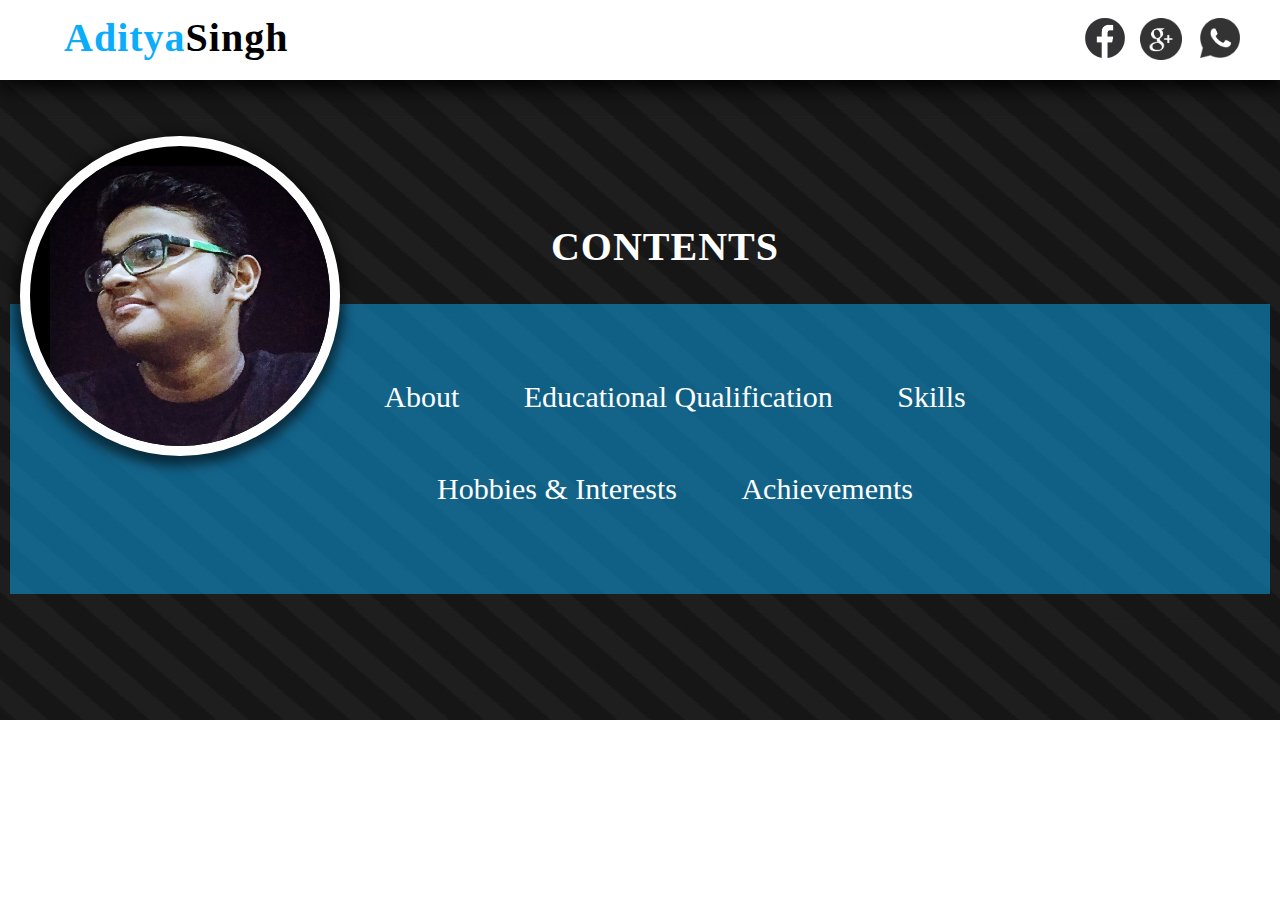
==== index.html @ 481aef14 "Initial web design" ====
<!DOCTYPE HTML>
<html>
<title>Aditya Singh</title>
<link rel="icon" type="image/ico" href="./pc.ico">
<head>
<link href="./main.css" rel="stylesheet">
<link href="./mainbody.css" rel="stylesheet">
<meta name="viewport" content="width=device-width, initial-scale=1.0">
</head>
<body>
<div class="header" id="ph">
<a href="./index.html">
<div style="position:absolute">
<div class="heading">Aditya<label style="cursor:pointer;color:#000;font-weight:bold">Singh</label></div>
</div></a>

<div class="contact">
<div class="cntc_links">
 <ul>
  <li style="margin-left:-55px" title="Facebook">
  <a href="https://www.facebook.com/adityasingh300799" target="_blank"><img class="cn_img" style="width:40px;height:40px" src="./fb.png"></a>
  </li>
  <li style="margin-left:0px"  title="Goggle">
  <a href="https://plus.google.com/u/0/104116196371675717078" target="_blank"><img class="cn_img" style="width:42px;height:42px" src="./goggle.png"></a></li>
  <li style="margin-left:60px" title="Whatsapp"><img class="cn_img" style="width:40px;height:40px" src="./wapp.png"></li>
</ul>
</div>
</div>
</div>
<br><br>
<div class="body_container blck">
<div class="img_holder">
<img src="./my.jpg" style="width:300px;height:400px;margin-top: 20px;margin-left: 20px;">
</div>
<center>
<div class="content">
<br>
<div class="heading" style="position:relative;color:#fff;margin-top:40px">CONTENTS</div>
</center>
<div class="body_pager">
<center>
<div class="cntnt_list">
  <ul>
  <li>
  About
  </li>
  <li>
   Educational Qualification
  </li>
  <li>
  Skills
  </li>
<br><br>
  <li>
  Hobbies & Interests
  </li>
  <li>
  Achievements
  </li>
</ul>
</div>
</center>
</div>
</div>



</body>
</html>
---- main.css ----
body {direction:ltr;font-family: 'lucida grande',tahoma,verdana,arial,sans-serif;
          background:url('./bg1.png');background-repeat:no-repeat;background-attachment:fixed;margin:0;}
a {text-decoration:none}

input[type=text],input[type=password],input[type=number]
{  
    padding: 8px;padding-left:0px
    }

.header {height:80px;background:#fff;display:block;box-shadow: 3px 3px 20px 3px rgba(0,0,0,1);position:inherit;overflow:hidden;
              display:block;}
.heading {color:#0bacf9;font-family:'Kristen ITC';font-size:40px;padding:14px;margin-left:50px;letter-spacing:1px;font-weight:bold;position:absolute}


.contact {float:right;color:#fff;margin-right:150px;height:auto:width:auto}
li {display:inline-block;position:absolute}
.cntc_links {margin-top:-08px}
.cn_img {transition:all 0.4s;padding:10px;opacity:0.8}
.cn_img:hover {transform: scale(1.5);cursor:pointer;opacity:1}
---- mainbody.css ----
.blck {display:inline}
.img_holder {height:300px;width:300px;overflow:hidden;border-radius:50em;border:10px solid #fff;background:#000;position:absolute;margin:20px;
             box-shadow: -1px 4px 11px 6px #0000008c;}
.body_pager {background:#0bacf97d;padding:20px;margin:10px;height:250px;margin-top:-10px;width:auto}
.content {color:#fff;font-size:20px;float:righ;margin-right:10px;margin:10px;padding:20px}
.cntnt_list {color:#fff;padding:20px;margin-left:50px}
.cntnt_list li {position:relative;padding:20px;font-family: 'Kristen ITC';
                font-size: 30px;margin-right:20px;transition:all 0.4s;cursor:pointer}
.cntnt_list li:hover {background:#fff;color:#0bacf9;border-top-left-radius:50px;border-bottom-right-radius:50px}
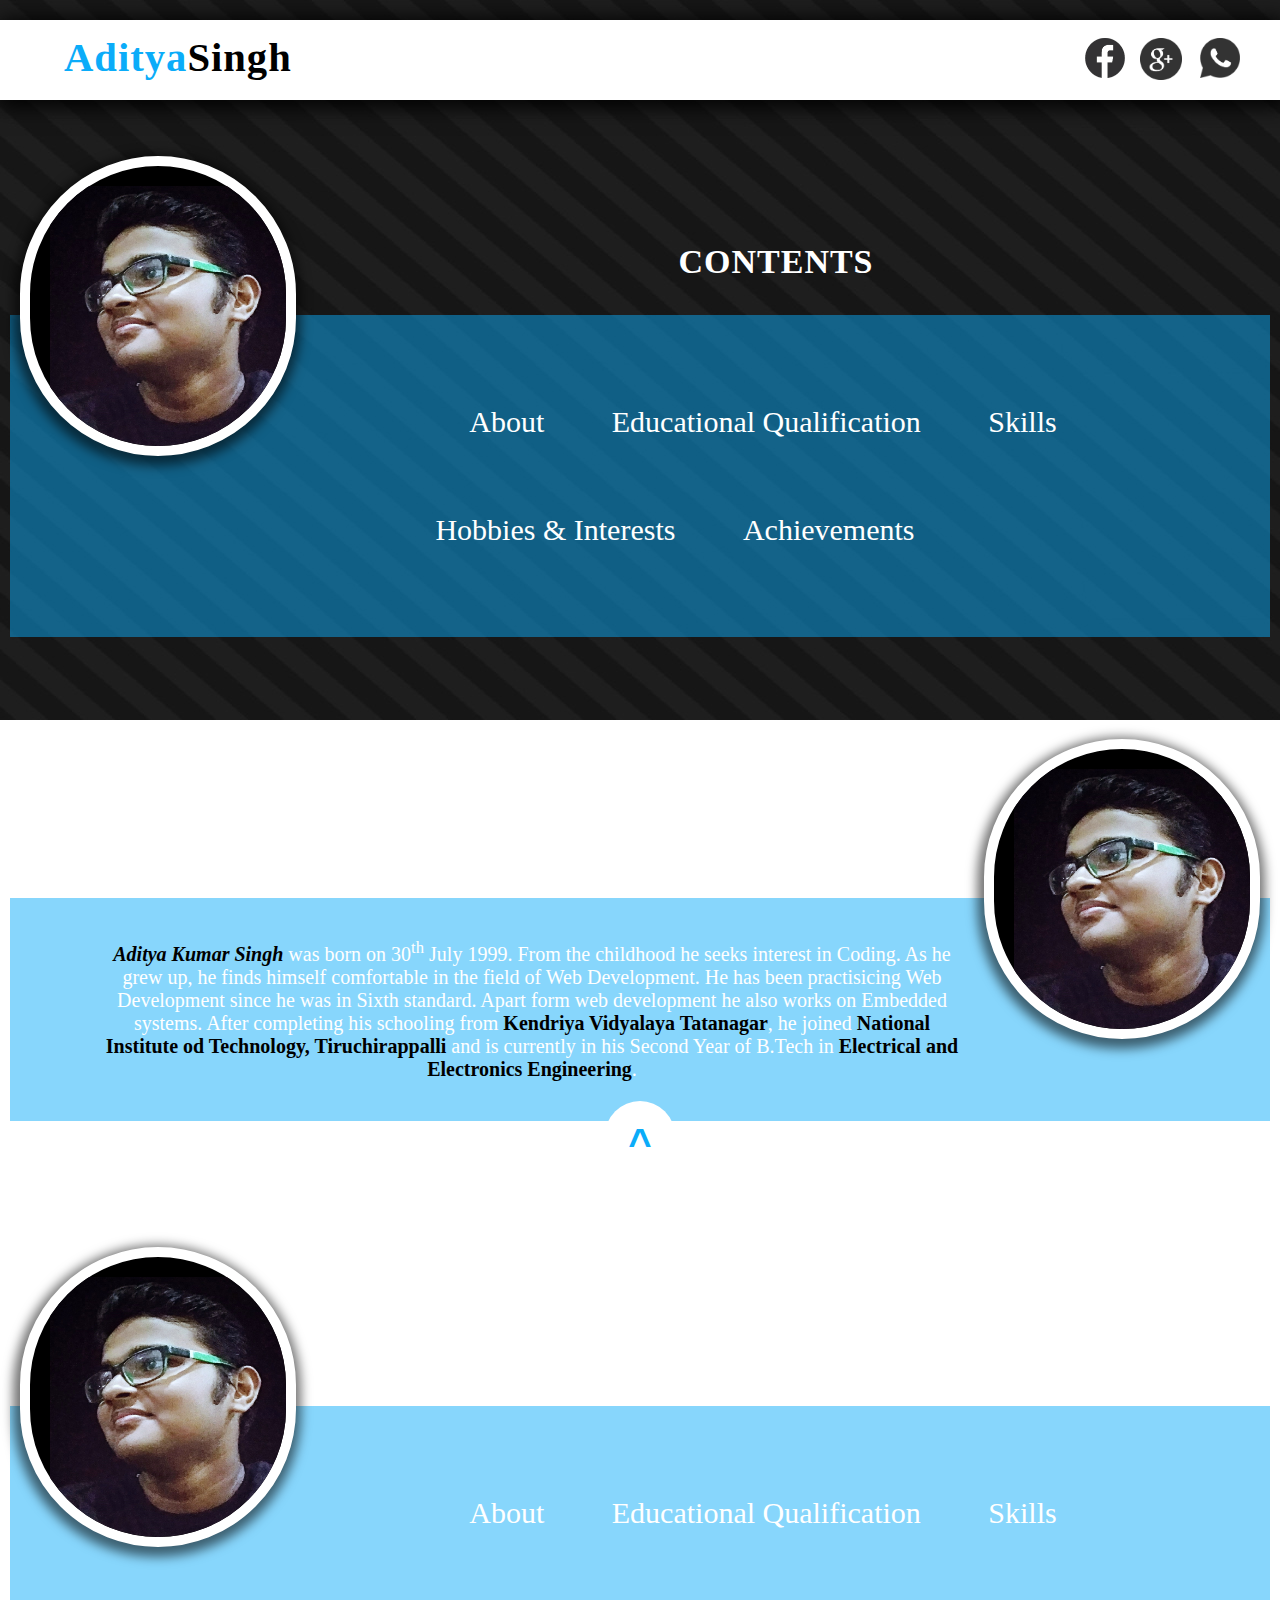
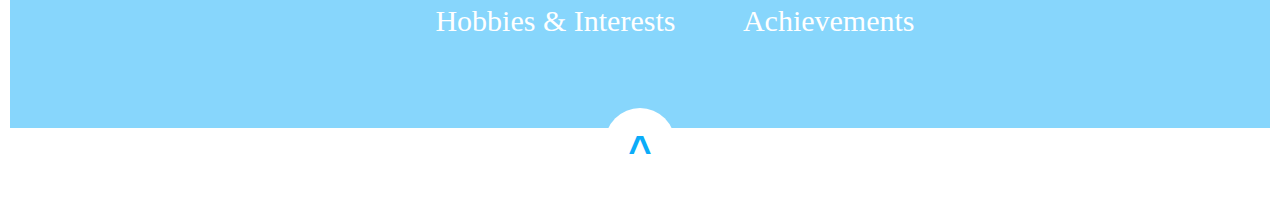
==== commit acfce8f0: "Checking mobile compatibility" ====
--- a/index.html
+++ b/index.html
@@ -35,7 +35,70 @@
 <center>
 <div class="content">
 <br>
-<div class="heading" style="position:relative;color:#fff;margin-top:40px">CONTENTS</div>
+<div class="heading" style="position:relative;color:#fff;margin-top:40px;font-size: 170%;">CONTENTS</div>
+</center>
+<div class="body_pager">
+<center>
+<div class="cntnt_list">
+  <ul>
+  <li>
+  <a href="#about">About</a>
+  </li>
+  <li>
+  <a href="#education"> Educational Qualification</a>
+  </li>
+  <li>
+  Skills
+  </li>
+<br><br>
+  <li>
+  Hobbies & Interests
+  </li>
+  <li>
+  Achievements
+  </li>
+</ul>
+</div>
+</center>
+</div>
+</div>
+
+<br><br>
+<div class="body_container blck" id="about" >
+<br>
+<br>
+<div class="img_holder ralign">
+<img src="./my.jpg" style="width:300px;height:400px;margin-top: 20px;margin-left: 20px;">
+</div>
+<center>
+<div class="content">
+<br>
+<div class="heading" style="position:relative;color:#fff;margin-top:40px;font-size: 170%;">ABOUT</div>
+</center>
+<div class="body_pager">
+<center>
+<div class="cntnt_list txt">
+  <b><i>Aditya Kumar Singh</b></i> was born on 30<sup>th</sup> July 1999. From the childhood he seeks interest in Coding. As he grew up, he finds himself comfortable in the field of Web Development. He has been practisicing Web Development since he was in Sixth standard. Apart form web development he also works on Embedded systems. After completing his schooling from <b>Kendriya Vidyalaya Tatanagar</b>, he joined <b>National Institute od Technology, Tiruchirappalli</b> and is currently in his Second Year of B.Tech in <b>Electrical and Electronics Engineering</b>.
+</div>
+</center>
+</div>
+<center>
+<a href="#ph"><div class="top_navig" title="Top">
+^
+</div></a>
+</center>
+</div>
+
+
+<br><br>
+<div class="body_container blck" id="education">
+<div class="img_holder">
+<img src="./my.jpg" style="width:300px;height:400px;margin-top: 20px;margin-left: 20px;">
+</div>
+<center>
+<div class="content">
+<br>
+<div class="heading" style="position:relative;color:#fff;margin-top:40px;    font-size: 170%;" >EDUCATIONAL QUALIFICATION</div>
 </center>
 <div class="body_pager">
 <center>
@@ -61,9 +124,12 @@
 </div>
 </center>
 </div>
+<center>
+<a href="#ph"><div class="top_navig" title="Top">
+^
+</div></a>
+</center>
 </div>
-
-
 
 </body>
 </html>  --- a/main.css
+++ b/main.css
@@ -8,8 +8,8 @@
     }
 
 .header {height:80px;background:#fff;display:block;box-shadow: 3px 3px 20px 3px rgba(0,0,0,1);position:inherit;overflow:hidden;
-              display:block;}
-.heading {color:#0bacf9;font-family:'Kristen ITC';font-size:40px;padding:14px;margin-left:50px;letter-spacing:1px;font-weight:bold;position:absolute}
+              display:block;margin-top:20px}
+.heading {color:#0bacf9;font-family:'Kristen ITC';font-size:254%;padding:14px;margin-left:50px;letter-spacing:1px;font-weight:bold;position:absolute}
 
 
 .contact {float:right;color:#fff;margin-right:150px;height:auto:width:auto}
--- a/mainbody.css
+++ b/mainbody.css
@@ -1,9 +1,19 @@
 .blck {display:inline}
-.img_holder {height:300px;width:300px;overflow:hidden;border-radius:50em;border:10px solid #fff;background:#000;position:absolute;margin:20px;
+.img_holder {height:280px;width:20%;overflow:hidden;border-radius:50em;border:10px solid #fff;background:#000;float:left;margin:20px;
              box-shadow: -1px 4px 11px 6px #0000008c;}
-.body_pager {background:#0bacf97d;padding:20px;margin:10px;height:250px;margin-top:-10px;width:auto}
+.ralign {float:right}
+.body_pager {background:#0bacf97d;padding:20px;margin:10px;margin-top:-10px;width:auto}
 .content {color:#fff;font-size:20px;float:righ;margin-right:10px;margin:10px;padding:20px}
-.cntnt_list {color:#fff;padding:20px;margin-left:50px}
-.cntnt_list li {position:relative;padding:20px;font-family: 'Kristen ITC';
-                font-size: 30px;margin-right:20px;transition:all 0.4s;cursor:pointer}
-.cntnt_list li:hover {background:#fff;color:#0bacf9;border-top-left-radius:50px;border-bottom-right-radius:50px}+.cntnt_list {color:#fff;padding:20px;margin-left:50px;font-family: 'Kristen ITC';
+                font-size: 30px;}
+.txt {font-size:20px}
+.cntnt_list li a{color:#fff}
+.cntnt_list li a:hover{color:#0bacf9}
+.cntnt_list li:hover a {color:#0bacf9}
+.cntnt_list li {position:relative;padding:20px;margin-right:20px;transition:all 0.4s;cursor:pointer}
+.cntnt_list li:hover {background:#fff;color:#0bacf9;border-top-left-radius:50px;border-bottom-right-radius:50px}
+.txt b {color:#000}
+.top_navig {height:30px;width:30px;overflow:hidden;border-radius:50em;background:#fff;color:#0bacf9;font-weight:bold;margin:20px;
+             padding:20px;font-size:40px;text-align:center;transition:all 0.5s;
+            margin-top:-30px;cursor:pointer}
+.top_navig:hover {transform:scale(1.2);opacity:0.9;box-shadow: -1px 4px 11px 6px #0000008c;}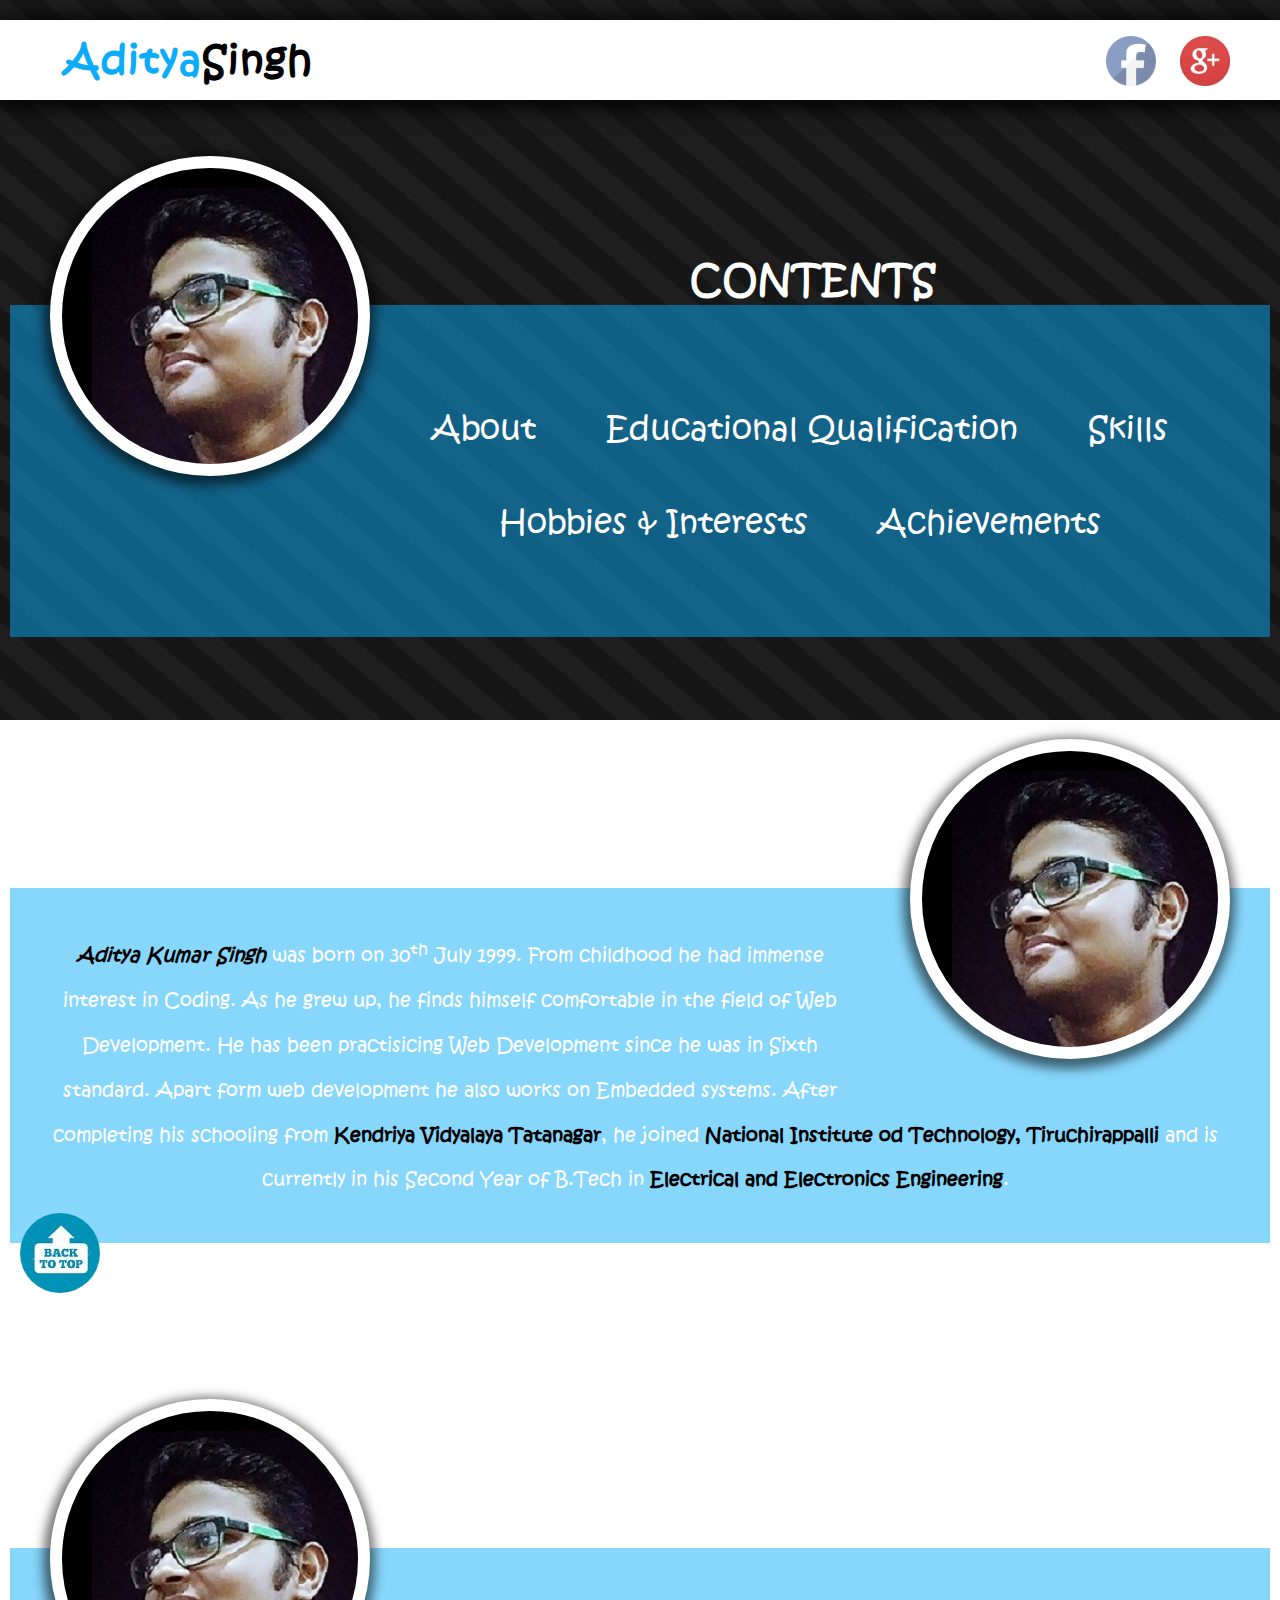
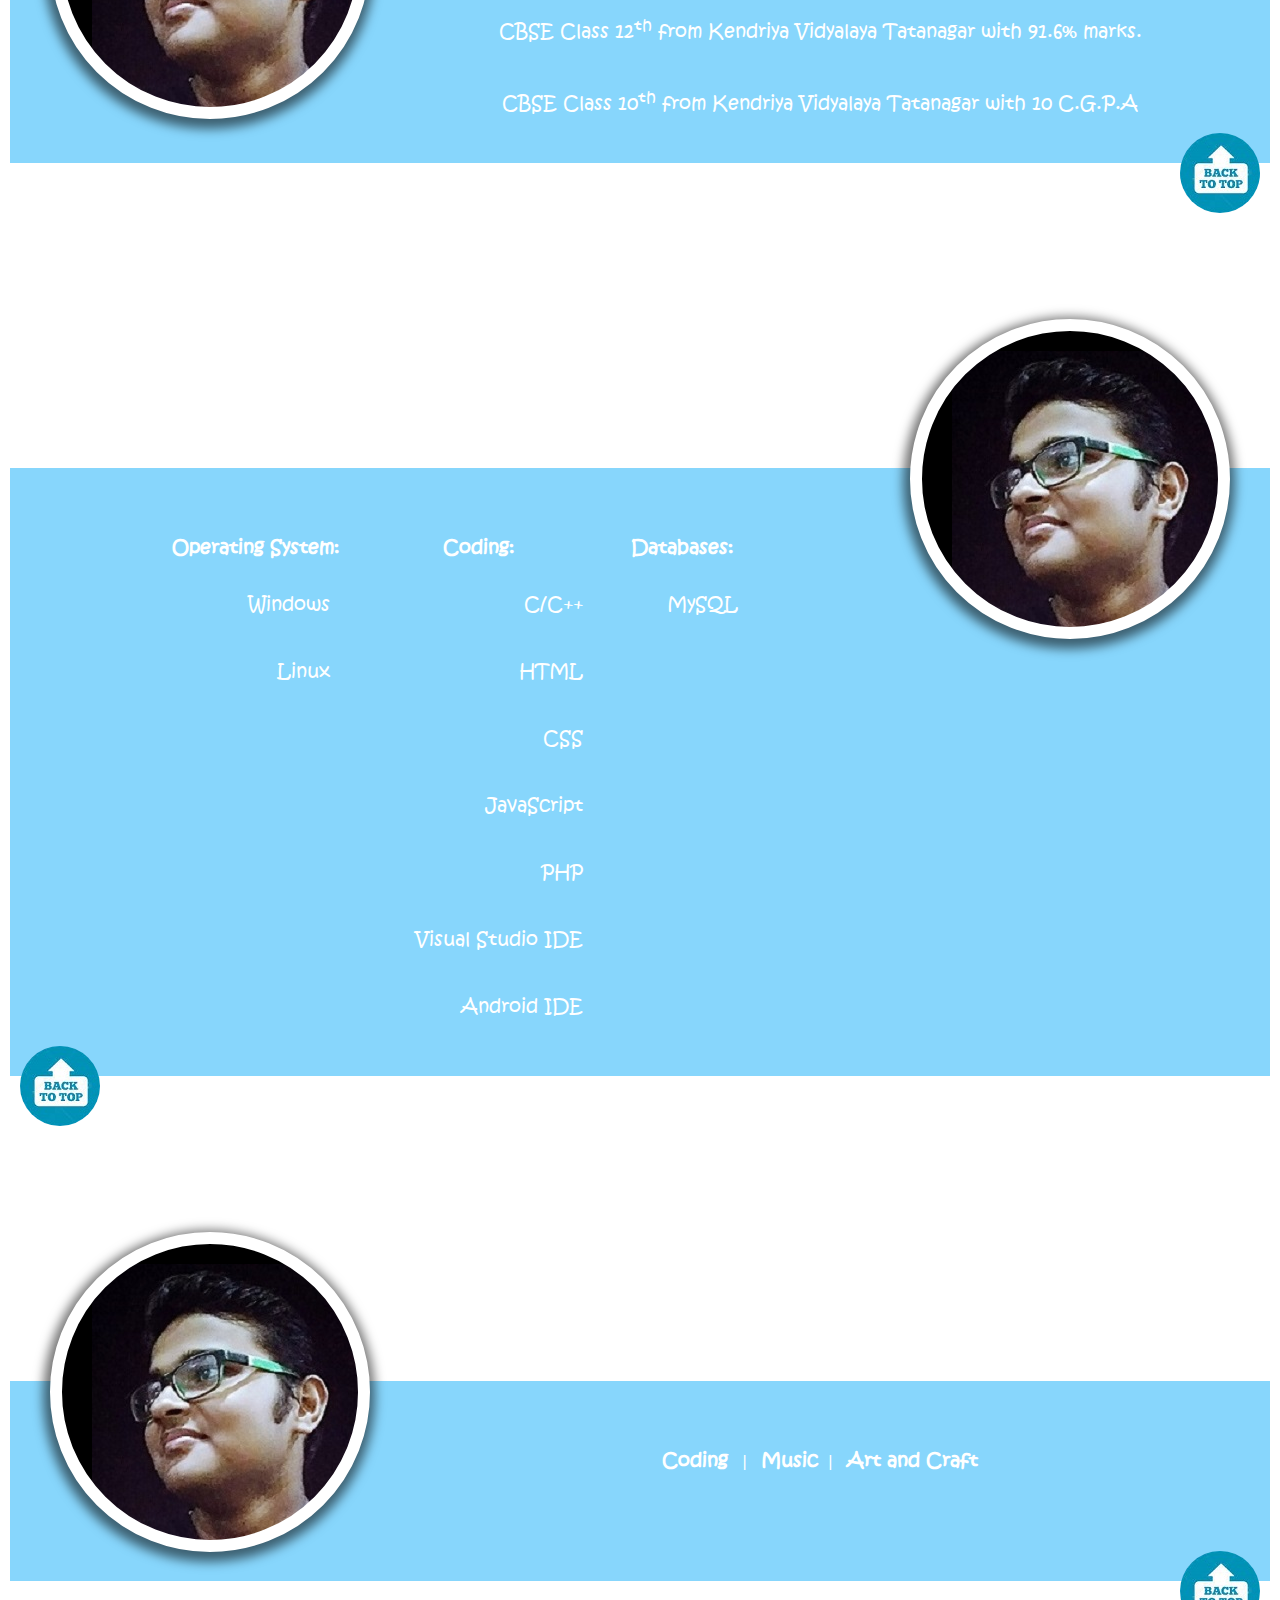
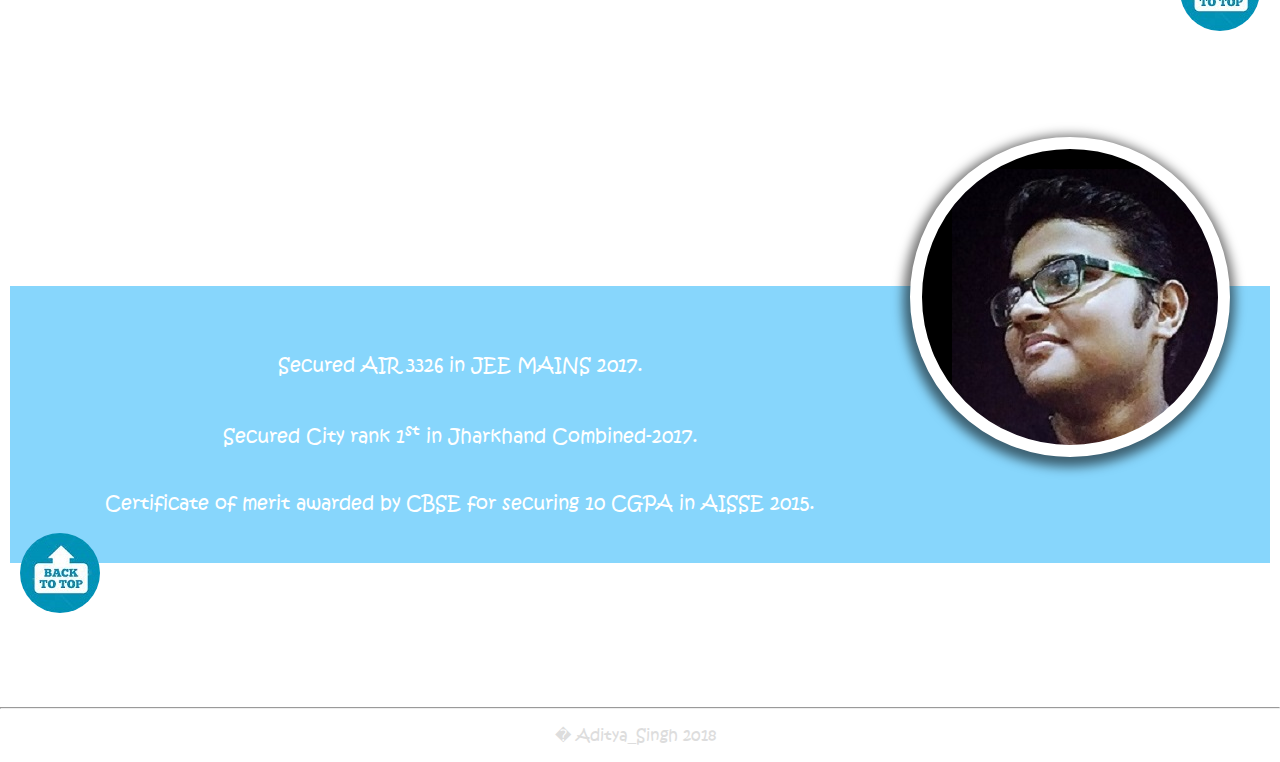
==== commit 9925ea5d: "Add full content to the web page" ====
--- a/index.html
+++ b/index.html
@@ -1,7 +1,7 @@
 <!DOCTYPE HTML>
 <html>
 <title>Aditya Singh</title>
-<link rel="icon" type="image/ico" href="./pc.ico">
+<link rel="icon" type="image/ico" href="./favicon.ico">
 <head>
 <link href="./main.css" rel="stylesheet">
 <link href="./mainbody.css" rel="stylesheet">
@@ -15,27 +15,28 @@
 </div></a>
 
 <div class="contact">
-<div class="cntc_links">
- <ul>
-  <li style="margin-left:-55px" title="Facebook">
-  <a href="https://www.facebook.com/adityasingh300799" target="_blank"><img class="cn_img" style="width:40px;height:40px" src="./fb.png"></a>
-  </li>
-  <li style="margin-left:0px"  title="Goggle">
-  <a href="https://plus.google.com/u/0/104116196371675717078" target="_blank"><img class="cn_img" style="width:42px;height:42px" src="./goggle.png"></a></li>
-  <li style="margin-left:60px" title="Whatsapp"><img class="cn_img" style="width:40px;height:40px" src="./wapp.png"></li>
-</ul>
-</div>
+<div class="desktop">
+<ul>
+<li><a href="" target="_blank"><img src="./fb.png" style="width:50px;"></a></li>
+<li><a href="" target="_blank"><img src="./google.jpg" style="width:50px"></a></li>
+</div>
+<div class="mobile">
+<ul>
+<li class="fb"><a href="" target="_blank">Facebook</a></li>
+<li class="gp"><a href="" target="_blank">Google+</a></li>
+</div>
+
 </div>
 </div>
 <br><br>
 <div class="body_container blck">
-<div class="img_holder">
-<img src="./my.jpg" style="width:300px;height:400px;margin-top: 20px;margin-left: 20px;">
-</div>
-<center>
-<div class="content">
-<br>
-<div class="heading" style="position:relative;color:#fff;margin-top:40px;font-size: 170%;">CONTENTS</div>
+<div class="img_holder contnt">
+
+</div>
+<center>
+<div class="content">
+<br>
+<div class="heading div_head" style="position:relative;color:#fff;margin-top:40px;">CONTENTS</div>
 </center>
 <div class="body_pager">
 <center>
@@ -48,14 +49,13 @@
   <a href="#education"> Educational Qualification</a>
   </li>
   <li>
-  Skills
-  </li>
-<br><br>
-  <li>
-  Hobbies & Interests
-  </li>
-  <li>
-  Achievements
+  <a href="#skills">Skills</a>
+  </li>
+  <li>
+  <a href="#hobby">Hobbies & Interests</a>
+  </li>
+  <li>
+  <a href="#achv">Achievements</a>
   </li>
 </ul>
 </div>
@@ -67,69 +67,169 @@
 <div class="body_container blck" id="about" >
 <br>
 <br>
-<div class="img_holder ralign">
-<img src="./my.jpg" style="width:300px;height:400px;margin-top: 20px;margin-left: 20px;">
-</div>
-<center>
-<div class="content">
-<br>
-<div class="heading" style="position:relative;color:#fff;margin-top:40px;font-size: 170%;">ABOUT</div>
+<div class="img_holder contnt ralign">
+</div>
+<center>
+<div class="content">
+<br>
+<div class="heading div_head" style="position:relative;color:#fff;margin-top:40px;">ABOUT</div>
 </center>
 <div class="body_pager">
 <center>
 <div class="cntnt_list txt">
-  <b><i>Aditya Kumar Singh</b></i> was born on 30<sup>th</sup> July 1999. From the childhood he seeks interest in Coding. As he grew up, he finds himself comfortable in the field of Web Development. He has been practisicing Web Development since he was in Sixth standard. Apart form web development he also works on Embedded systems. After completing his schooling from <b>Kendriya Vidyalaya Tatanagar</b>, he joined <b>National Institute od Technology, Tiruchirappalli</b> and is currently in his Second Year of B.Tech in <b>Electrical and Electronics Engineering</b>.
-</div>
-</center>
-</div>
-<center>
-<a href="#ph"><div class="top_navig" title="Top">
-^
-</div></a>
-</center>
-</div>
-
-
-<br><br>
+  <b><i>Aditya Kumar Singh</b></i> was born on 30<sup>th</sup> July 1999. From childhood he had immense interest in Coding. As he grew up, he finds himself comfortable in the field of Web Development. He has been practisicing Web Development since he was in Sixth standard. Apart form web development he also works on Embedded systems. After completing his schooling from <b>Kendriya Vidyalaya Tatanagar</b>, he joined <b>National Institute od Technology, Tiruchirappalli</b> and is currently in his Second Year of B.Tech in <b>Electrical and Electronics Engineering</b>.
+</div>
+</center>
+</div>
+<center>
+<a href="#ph">
+<div class="top_navig top_lalign" title="Top"></div>
+</a>
+</center>
+</div>
+</div>
+
+<br><br><br><br><br><br><br>
 <div class="body_container blck" id="education">
-<div class="img_holder">
-<img src="./my.jpg" style="width:300px;height:400px;margin-top: 20px;margin-left: 20px;">
-</div>
-<center>
-<div class="content">
-<br>
-<div class="heading" style="position:relative;color:#fff;margin-top:40px;    font-size: 170%;" >EDUCATIONAL QUALIFICATION</div>
-</center>
-<div class="body_pager">
-<center>
-<div class="cntnt_list">
-  <ul>
-  <li>
-  About
-  </li>
-  <li>
-   Educational Qualification
-  </li>
-  <li>
-  Skills
-  </li>
-<br><br>
-  <li>
-  Hobbies & Interests
-  </li>
-  <li>
-  Achievements
-  </li>
-</ul>
-</div>
-</center>
-</div>
-<center>
-<a href="#ph"><div class="top_navig" title="Top">
-^
-</div></a>
-</center>
-</div>
-
+<div class="img_holder contnt">
+</div>
+<center>
+<div class="content">
+<br>
+<div class="heading div_head" style="position:relative;color:#fff;margin-top:40px;" >EDUCATIONAL QUALIFICATION</div>
+</center>
+<div class="body_pager">
+<center>
+<div class="edu">
+<ul>
+<li>CBSE Class 12<sup>th</sup> from Kendriya Vidyalaya Tatanagar with 91.6% marks.</li>
+<li>CBSE Class 10<sup>th</sup> from Kendriya Vidyalaya Tatanagar with 10 C.G.P.A</li>
+</ul>
+</div>
+</center>
+</div>
+<center>
+<a href="#ph">
+<div class="top_navig top_ralign" title="Top"></div>
+</a>
+</center>
+</div>
+</div>
+
+<br><br><br><br><br><br><br>
+<div class="body_container blck" id="skills">
+<div class="img_holder contnt ralign">
+</div>
+<center>
+<div class="content">
+<br>
+<div class="heading div_head" style="position:relative;color:#fff;margin-top:40px;" >Skills</div>
+</center>
+<div class="body_pager">
+<center>
+<div class="skill">
+<ul>
+<li>
+ <b style="color:#fff">Operating System:</b>
+  <ol>
+   <li>Windows</li>
+   <li>Linux</li>
+  </ol>
+ </li>
+<li><b style="color:#fff">Coding:</b>
+  <ol>
+   <li>C/C++</li>
+   <li>HTML</li>
+   <li>CSS</li>
+   <li>JavaScript</li>
+   <li>PHP</li>
+   <li>Visual Studio IDE</li>
+   <li>Android IDE</li>
+  </ol></li>
+<li>
+ <b style="color:#fff">Databases:</b>
+  <ol>
+   <li>MySQL</li>
+  </ol>
+ </li>
+</ul>
+</div>
+</center>
+</div>
+<center>
+<a href="#ph">
+<div class="top_navig top_lalign" title="Top"></div>
+</a>
+</center>
+</div>
+</div>
+
+<br><br><br><br><br><br><br>
+<div class="body_container blck" id="hobby">
+<div class="img_holder contnt">
+</div>
+<center>
+<div class="content">
+<br>
+<div class="heading div_head" style="position:relative;color:#fff;margin-top:40px;" >Hobbies and Intrests</div>
+</center>
+<div class="body_pager" style="height:200px">
+<center>
+<div class="skill">
+<ul>
+<li>
+ <b style="color:#fff">Coding</b>
+  
+ </li> <span style="color:#fff">|</span>
+<li><b style="color:#fff">Music</b>
+ </li><span style="color:#fff">|</span>
+<li>
+ <b style="color:#fff">Art and Craft</b>
+ </li>
+</ul>
+</div>
+</center>
+</div>
+<center>
+<a href="#ph">
+<div class="top_navig top_ralign" title="Top"></div>
+</a>
+</center>
+</div>
+</div>
+
+
+<br><br><br><br><br><br><br>
+<div class="body_container blck" id="achv">
+<div class="img_holder contnt ralign">
+</div>
+<center>
+<div class="content">
+<br>
+<div class="heading div_head" style="position:relative;color:#fff;margin-top:40px;" >Achievements</div>
+</center>
+<div class="body_pager">
+<center>
+<div class="edu">
+<ul>
+<li>Secured AIR 3326 in JEE MAINS 2017.</li>
+<li>Secured City rank 1<sup>st</sup> in Jharkhand Combined-2017.</li>
+<li>Certificate of merit awarded by CBSE for securing 10 CGPA in AISSE 2015.</li>
+</ul>
+</div>
+</center>
+</div>
+<center>
+<a href="#ph">
+<div class="top_navig top_lalign" title="Top"></div>
+</a>
+</center>
+</div>
+</div>
+<br><br><br><br><br><br><br>
+<hr>
+<center>
+<div style="color: #ddd;margin: 10px;padding: 5px;font-family: Kristen ITC;">� Aditya_Singh 2018</div>
+</center>
 </body>
 </html>  --- a/main.css
+++ b/main.css
@@ -1,22 +1,46 @@
 body {direction:ltr;font-family: 'lucida grande',tahoma,verdana,arial,sans-serif;
           background:url('./bg1.png');background-repeat:no-repeat;background-attachment:fixed;margin:0;}
 a {text-decoration:none}
+@font-face {
+    font-family:Kristen ITC;
+    src: url("./ITCKRIST.TTF");
+}
+
 
 input[type=text],input[type=password],input[type=number]
 {  
     padding: 8px;padding-left:0px
     }
-
+* {
+    box-sizing:border-box;
+   }
 .header {height:80px;background:#fff;display:block;box-shadow: 3px 3px 20px 3px rgba(0,0,0,1);position:inherit;overflow:hidden;
               display:block;margin-top:20px}
-.heading {color:#0bacf9;font-family:'Kristen ITC';font-size:254%;padding:14px;margin-left:50px;letter-spacing:1px;font-weight:bold;position:absolute}
+.heading {color:#0bacf9;font-family:'Kristen ITC';font-size:40px;padding:14px;margin-left:50px;letter-spacing:1px;font-weight:bold;position:absolute}
+.contact {float:right;color:#000;margin-right:50px;margin-top:0px}
+.header li {display:inline-block;margin-left:20px}
+.contact li a {color:#000}
+.contact li:hover a {color:#fff}
+.desktop {display:block}
+.desktop li {transition:all .5s;opacity:0.8}
+.desktop li:hover {transform:scale(1.3);opacity:1}
+.mobile {display:none}
+.mobile li {transition:all .5s;opacity:0.8;padding:10px}
+.mobile li:hover {transform:scale(1.3);opacity:1;background:#ddd}
+.fb {color:#000;font-weight:bold}
+.gp {color:#000;font-weight:bold}
+.fb:hover {background:#3b5678 !important;}
+.gp:hover {background:#D84B37 !important;}
 
-
-.contact {float:right;color:#fff;margin-right:150px;height:auto:width:auto}
-li {display:inline-block;position:absolute}
-.cntc_links {margin-top:-08px}
-.cn_img {transition:all 0.4s;padding:10px;opacity:0.8}
-.cn_img:hover {transform: scale(1.5);cursor:pointer;opacity:1}
+@media (max-width: 520px) {
+   .contact {float:right;margin-top:100px}
+   .header {height:180px} 
+   .mobile {display:block}
+   .desktop {display:none}
+}
 
 
 
+
+
+
--- a/mainbody.css
+++ b/mainbody.css
@@ -1,19 +1,40 @@
 .blck {display:inline}
-.img_holder {height:280px;width:20%;overflow:hidden;border-radius:50em;border:10px solid #fff;background:#000;float:left;margin:20px;
-             box-shadow: -1px 4px 11px 6px #0000008c;}
-.ralign {float:right}
-.body_pager {background:#0bacf97d;padding:20px;margin:10px;margin-top:-10px;width:auto}
-.content {color:#fff;font-size:20px;float:righ;margin-right:10px;margin:10px;padding:20px}
-.cntnt_list {color:#fff;padding:20px;margin-left:50px;font-family: 'Kristen ITC';
-                font-size: 30px;}
-.txt {font-size:20px}
+.div_head {font-size:3vw}
+.img_holder {width:25%;overflow:hidden;border-radius:50em;border:1vw solid #fff;background:#000;float:left;margin:20px;margin-left:50px;
+             box-shadow: -1px 4px 11px 6px #0000008c;background-repeat:no-repeat;    background-position-x: 30px;
+             background-position-y: 20px;vertical-align:middle}
+.img_holder:after {content:"";padding-bottom:100%;display:block;}
+center {margin-left:-10px}
+.contnt {background-image:url(./my.jpg)}
+.ralign {float:right;margin-right:50px;}
+.body_pager {background:#0bacf97d;padding:20px;margin:10px;margin-top:-35px;width:auto}
+.content {color:#fff;font-size:3vw;float:righ;margin-right:10px;padding:20px}
+.cntnt_list {color:#fff;padding:20px;font-family: 'Kristen ITC';
+                font-size: 2.5vw;}
+.txt {font-size:1.5vw;    line-height: 3.5vw;}
 .cntnt_list li a{color:#fff}
 .cntnt_list li a:hover{color:#0bacf9}
 .cntnt_list li:hover a {color:#0bacf9}
-.cntnt_list li {position:relative;padding:20px;margin-right:20px;transition:all 0.4s;cursor:pointer}
-.cntnt_list li:hover {background:#fff;color:#0bacf9;border-top-left-radius:50px;border-bottom-right-radius:50px}
+.cntnt_list li {position:relative;padding:20px;margin-right:20px;transition:all 0.4s;cursor:pointer;display:inline-block;margin-top:10px}
+.cntnt_list li:hover {background:#fff;color:#0bacf9;border-top-left-radius:50px;border-bottom-right-radius:50px;}
 .txt b {color:#000}
-.top_navig {height:30px;width:30px;overflow:hidden;border-radius:50em;background:#fff;color:#0bacf9;font-weight:bold;margin:20px;
-             padding:20px;font-size:40px;text-align:center;transition:all 0.5s;
-            margin-top:-30px;cursor:pointer}
-.top_navig:hover {transform:scale(1.2);opacity:0.9;box-shadow: -1px 4px 11px 6px #0000008c;}+.top_navig {height:80px;width:80px;overflow:hidden;border-radius:50em;margin:20px;transition:all 0.5s;
+            margin-top:-40px;cursor:pointer;background:url("./top.jpg");background-position-x:-5px;background-position-y: -5px;}
+.top_navig:hover {transform:scale(1.2);opacity:0.9;box-shadow: -1px 4px 11px 6px #0000008c;}
+.top_ralign {float:right}
+.top_lalign {float:left;margin-left:30px}
+.edu li {color:#fff;font-family:'Kristen ITC';padding:10px;font-size:1.5vw;margin-top:20px;display:inline-block}
+b {color:#fff;font-family:'Kristen ITc'}
+ol li {display:block !important;text-align:right}
+.skill li {color:#fff;font-family:'Kristen ITC';padding:10px;font-size:1.5vw;margin-top:20px;display:inline-grid}
+@media (max-width: 520px) {
+   .div_head {font-size:6vw}
+   .cntnt_list {font-size:5vw}
+   .cntnt_list li {margin-top:10px;display:inherit}
+   .txt {font-size:4vw;line-height:10vw;}
+   .img_holder {display:none}
+   .top_navig {height:70px;width:70px;
+            margin-top:-40px;background:url("./top.jpg");background-position-x:-10px;background-position-y: -10px;}
+   .edu li {font-size:4vw;}
+   .skill li {font-size:4vw;}
+}
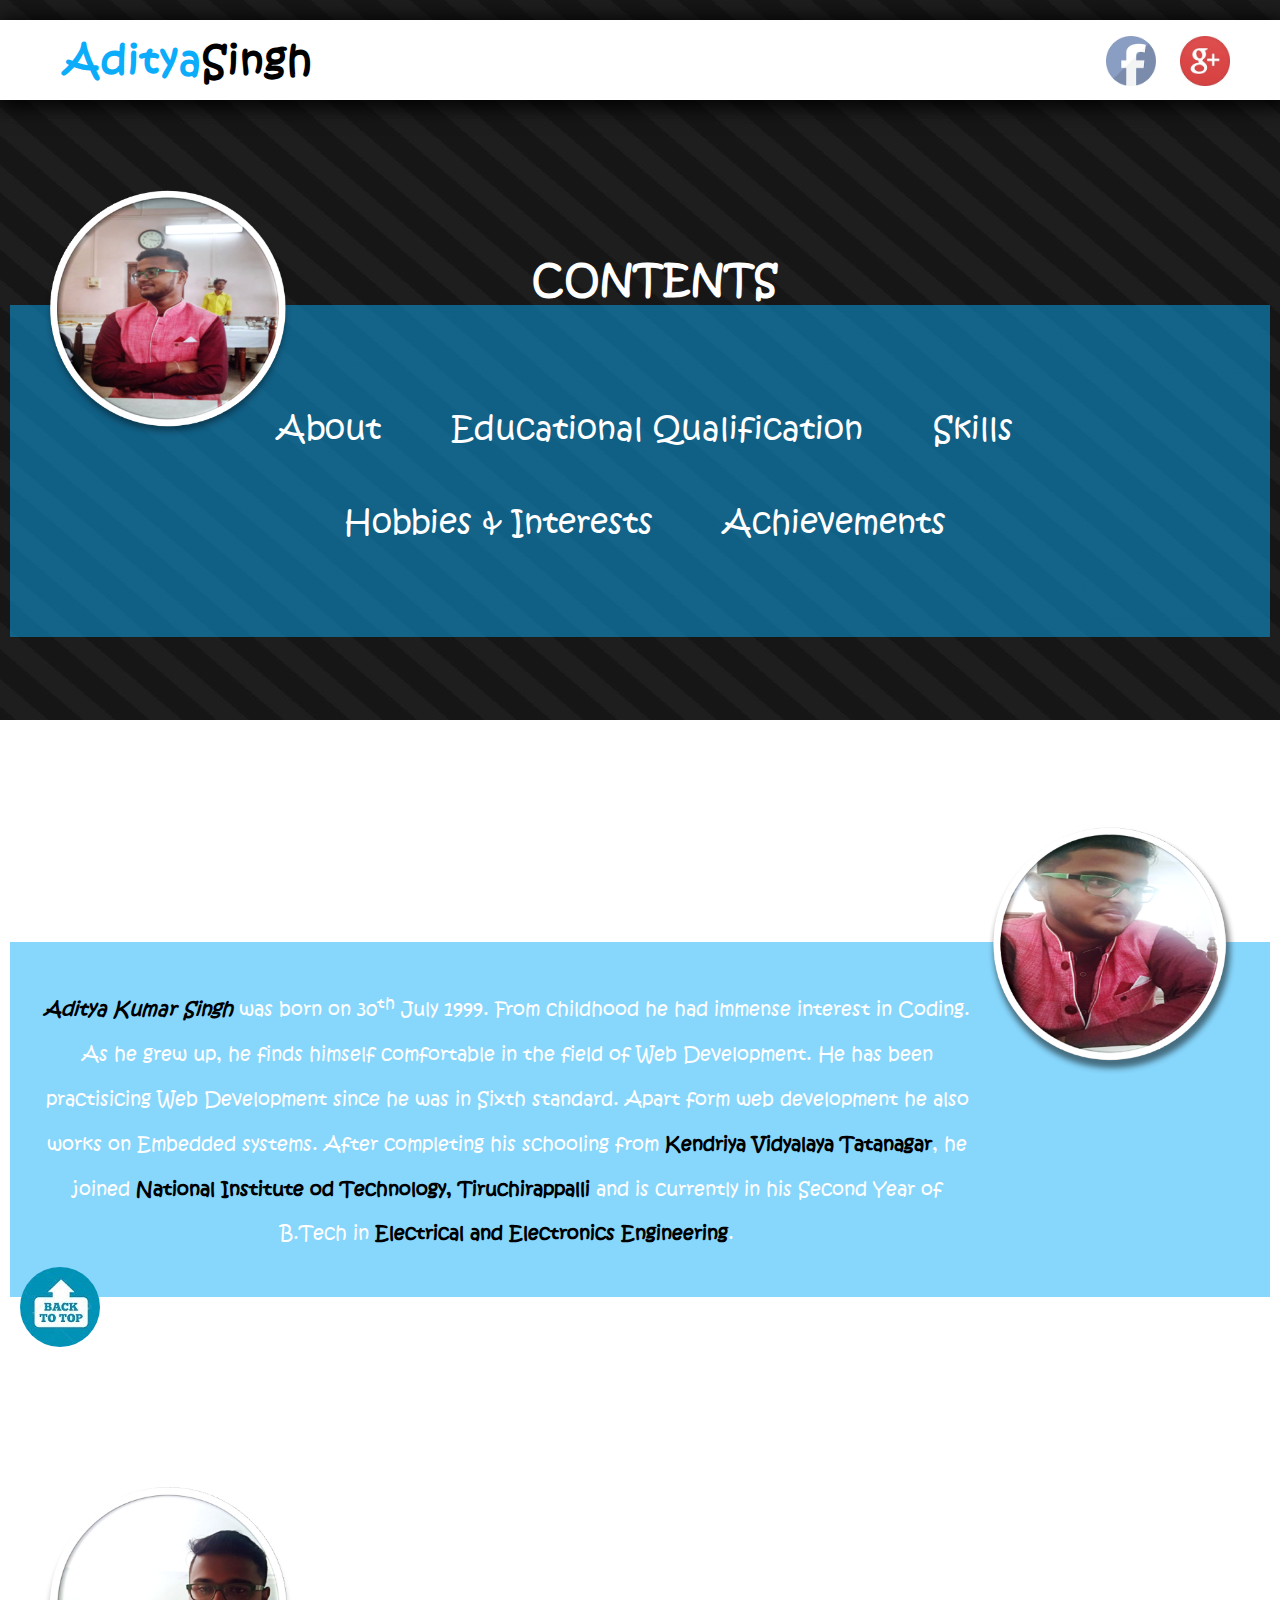
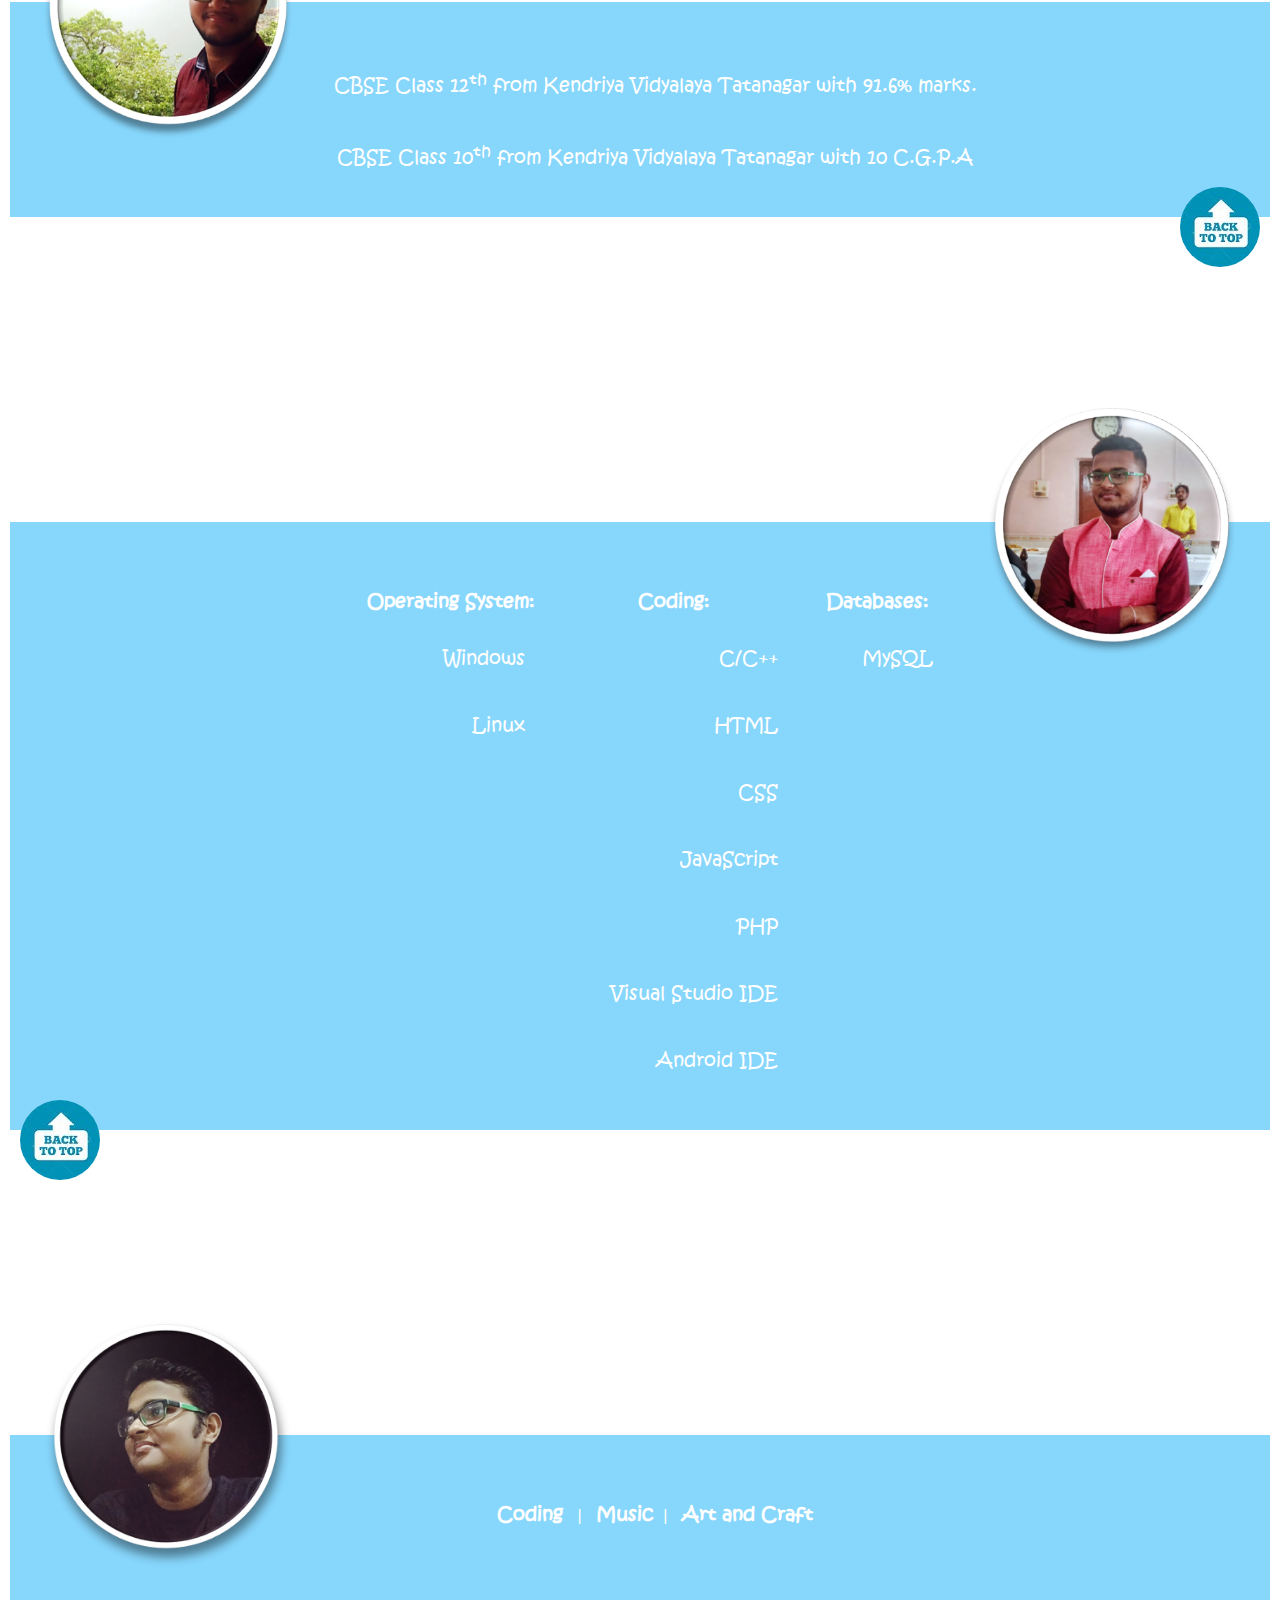
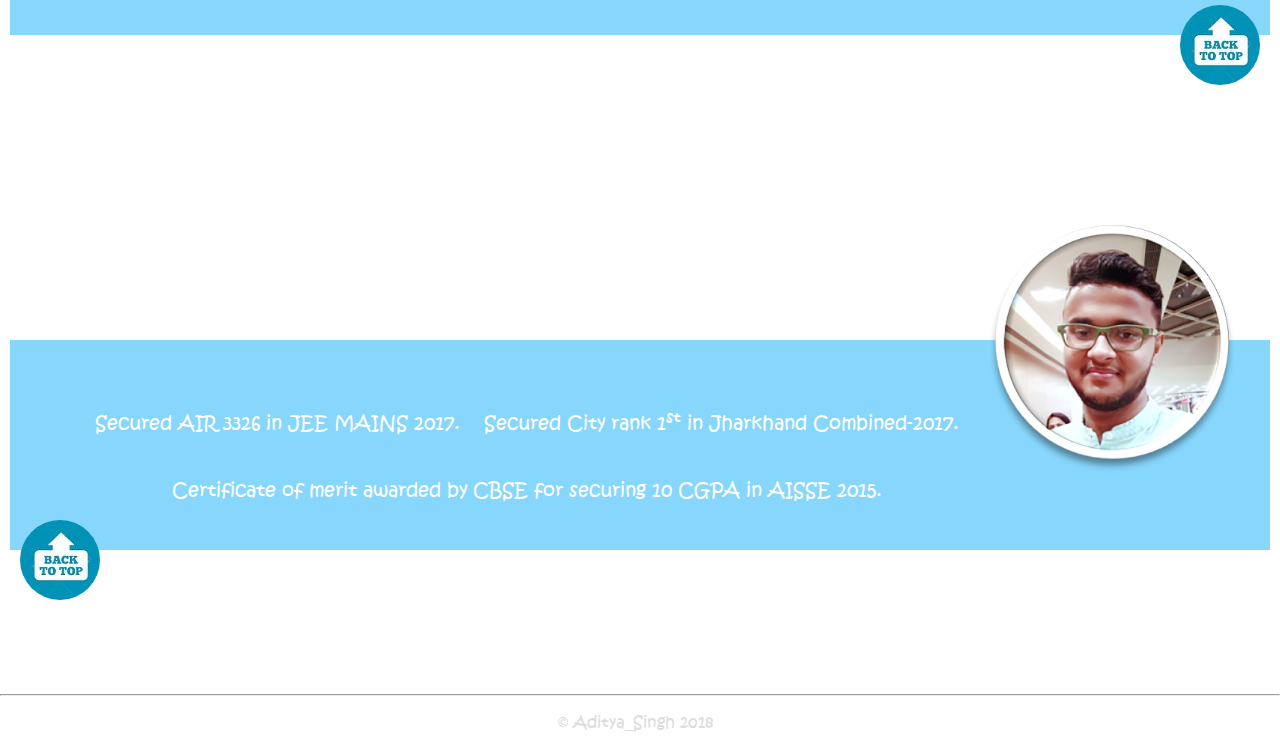
==== commit 74fed83a: "Fix image and copyright issue" ====
--- a/index.html
+++ b/index.html
@@ -17,22 +17,25 @@
 <div class="contact">
 <div class="desktop">
 <ul>
-<li><a href="" target="_blank"><img src="./fb.png" style="width:50px;"></a></li>
-<li><a href="" target="_blank"><img src="./google.jpg" style="width:50px"></a></li>
+<li><a href="https://www.facebook.com/adityasingh300799" target="_blank"><img src="./fb.png" style="width:50px;"></a></li>
+<li><a href="https://plus.google.com/u/0/104116196371675717078" target="_blank"><img src="./google.jpg" style="width:50px"></a></li>
 </div>
 <div class="mobile">
 <ul>
-<li class="fb"><a href="" target="_blank">Facebook</a></li>
-<li class="gp"><a href="" target="_blank">Google+</a></li>
-</div>
-
-</div>
-</div>
+<li class="fb"><a href="https://www.facebook.com/adityasingh300799" target="_blank">Facebook</a></li>
+<li class="gp"><a href="https://plus.google.com/u/0/104116196371675717078" target="_blank">Google+</a></li>
+</div>
+
+</div>
+</div>
+
+
+
 <br><br>
-<div class="body_container blck">
-<div class="img_holder contnt">
-
-</div>
+<div class="body_container">
+<span class="img_holder lalign">
+<img src="my3.png" style="width:20vw;border-radius:50%">
+</span>
 <center>
 <div class="content">
 <br>
@@ -63,12 +66,11 @@
 </div>
 </div>
 
-<br><br>
-<div class="body_container blck" id="about" >
-<br>
-<br>
-<div class="img_holder contnt ralign">
-</div>
+<br><br><br><br><br><br><br>
+<div class="body_container" id="about" >
+<span class="img_holder ralign">
+<img src="my2.png" style="width:20vw;border-radius:50%;">
+</span>
 <center>
 <div class="content">
 <br>
@@ -76,7 +78,7 @@
 </center>
 <div class="body_pager">
 <center>
-<div class="cntnt_list txt">
+<div class="cntnt_list abt txt">
   <b><i>Aditya Kumar Singh</b></i> was born on 30<sup>th</sup> July 1999. From childhood he had immense interest in Coding. As he grew up, he finds himself comfortable in the field of Web Development. He has been practisicing Web Development since he was in Sixth standard. Apart form web development he also works on Embedded systems. After completing his schooling from <b>Kendriya Vidyalaya Tatanagar</b>, he joined <b>National Institute od Technology, Tiruchirappalli</b> and is currently in his Second Year of B.Tech in <b>Electrical and Electronics Engineering</b>.
 </div>
 </center>
@@ -90,13 +92,14 @@
 </div>
 
 <br><br><br><br><br><br><br>
-<div class="body_container blck" id="education">
-<div class="img_holder contnt">
-</div>
-<center>
-<div class="content">
-<br>
-<div class="heading div_head" style="position:relative;color:#fff;margin-top:40px;" >EDUCATIONAL QUALIFICATION</div>
+<div class="body_container" id="education">
+<span class="img_holder lalign">
+<img src="my5.png" style="width:20vw;border-radius:50%;">
+</span>
+<center>
+<div class="content">
+<br>
+<div class="heading div_head ed_leg" style="position:relative;color:#fff;margin-top:40px;" >EDUCATIONAL QUALIFICATION</div>
 </center>
 <div class="body_pager">
 <center>
@@ -117,9 +120,10 @@
 </div>
 
 <br><br><br><br><br><br><br>
-<div class="body_container blck" id="skills">
-<div class="img_holder contnt ralign">
-</div>
+<div class="body_container" id="skills">
+<span class="img_holder ralign">
+<img src="my4.png" style="width:20vw;border-radius:50%;">
+</span>
 <center>
 <div class="content">
 <br>
@@ -165,9 +169,10 @@
 </div>
 
 <br><br><br><br><br><br><br>
-<div class="body_container blck" id="hobby">
-<div class="img_holder contnt">
-</div>
+<div class="body_container" id="hobby">
+<span class="img_holder lalign">
+<img src="my.png" style="width:20vw;border-radius:50%;">
+</span>
 <center>
 <div class="content">
 <br>
@@ -200,9 +205,10 @@
 
 
 <br><br><br><br><br><br><br>
-<div class="body_container blck" id="achv">
-<div class="img_holder contnt ralign">
-</div>
+<div class="body_container" id="achv">
+<span class="img_holder ralign">
+<img src="my6.png" style="width:20vw;border-radius:50%;">
+</span>
 <center>
 <div class="content">
 <br>
@@ -210,7 +216,7 @@
 </center>
 <div class="body_pager">
 <center>
-<div class="edu">
+<div class="edu abt">
 <ul>
 <li>Secured AIR 3326 in JEE MAINS 2017.</li>
 <li>Secured City rank 1<sup>st</sup> in Jharkhand Combined-2017.</li>
@@ -229,7 +235,7 @@
 <br><br><br><br><br><br><br>
 <hr>
 <center>
-<div style="color: #ddd;margin: 10px;padding: 5px;font-family: Kristen ITC;">� Aditya_Singh 2018</div>
+<div style="color: #ddd;margin: 10px;padding: 5px;font-family: Kristen ITC;">&copy; Aditya_Singh 2018</div>
 </center>
 </body>
 </html>  --- a/main.css
+++ b/main.css
@@ -1,5 +1,6 @@
 body {direction:ltr;font-family: 'lucida grande',tahoma,verdana,arial,sans-serif;
-          background:url('./bg1.png');background-repeat:no-repeat;background-attachment:fixed;margin:0;}
+      background: url("./bg1.png") no-repeat fixed;
+      margin:0;}
 a {text-decoration:none}
 @font-face {
     font-family:Kristen ITC;
@@ -15,7 +16,7 @@
     box-sizing:border-box;
    }
 .header {height:80px;background:#fff;display:block;box-shadow: 3px 3px 20px 3px rgba(0,0,0,1);position:inherit;overflow:hidden;
-              display:block;margin-top:20px}
+              display:block;margin-top:20px;}
 .heading {color:#0bacf9;font-family:'Kristen ITC';font-size:40px;padding:14px;margin-left:50px;letter-spacing:1px;font-weight:bold;position:absolute}
 .contact {float:right;color:#000;margin-right:50px;margin-top:0px}
 .header li {display:inline-block;margin-left:20px}
@@ -42,5 +43,3 @@
 
 
 
-
-
--- a/mainbody.css
+++ b/mainbody.css
@@ -1,17 +1,15 @@
-.blck {display:inline}
+.body_container {height: 100%;position: relative;}
 .div_head {font-size:3vw}
-.img_holder {width:25%;overflow:hidden;border-radius:50em;border:1vw solid #fff;background:#000;float:left;margin:20px;margin-left:50px;
-             box-shadow: -1px 4px 11px 6px #0000008c;background-repeat:no-repeat;    background-position-x: 30px;
-             background-position-y: 20px;vertical-align:middle}
-.img_holder:after {content:"";padding-bottom:100%;display:block;}
+.img_holder {position: absolute;display:block;top:50px;}
+.lalign {left:40px; !important}
+.ralign {right:40px !important}
 center {margin-left:-10px}
-.contnt {background-image:url(./my.jpg)}
-.ralign {float:right;margin-right:50px;}
 .body_pager {background:#0bacf97d;padding:20px;margin:10px;margin-top:-35px;width:auto}
 .content {color:#fff;font-size:3vw;float:righ;margin-right:10px;padding:20px}
-.cntnt_list {color:#fff;padding:20px;font-family: 'Kristen ITC';
-                font-size: 2.5vw;}
-.txt {font-size:1.5vw;    line-height: 3.5vw;}
+.cntnt_list {color:#fff;padding:20px;font-family: 'Kristen ITC';font-size: 2.5vw;}
+.abt {margin-right:20vw}
+.ed_leg {margin-left:150px}
+.txt {font-size:1.5vw;line-height: 3.5vw;}
 .cntnt_list li a{color:#fff}
 .cntnt_list li a:hover{color:#0bacf9}
 .cntnt_list li:hover a {color:#0bacf9}
@@ -29,7 +27,9 @@
 .skill li {color:#fff;font-family:'Kristen ITC';padding:10px;font-size:1.5vw;margin-top:20px;display:inline-grid}
 @media (max-width: 520px) {
    .div_head {font-size:6vw}
-   .cntnt_list {font-size:5vw}
+   .cntnt_list {font-size:5vw;}
+   .abt {margin-right:0vw}
+   .ed_leg {margin-left:0px}
    .cntnt_list li {margin-top:10px;display:inherit}
    .txt {font-size:4vw;line-height:10vw;}
    .img_holder {display:none}
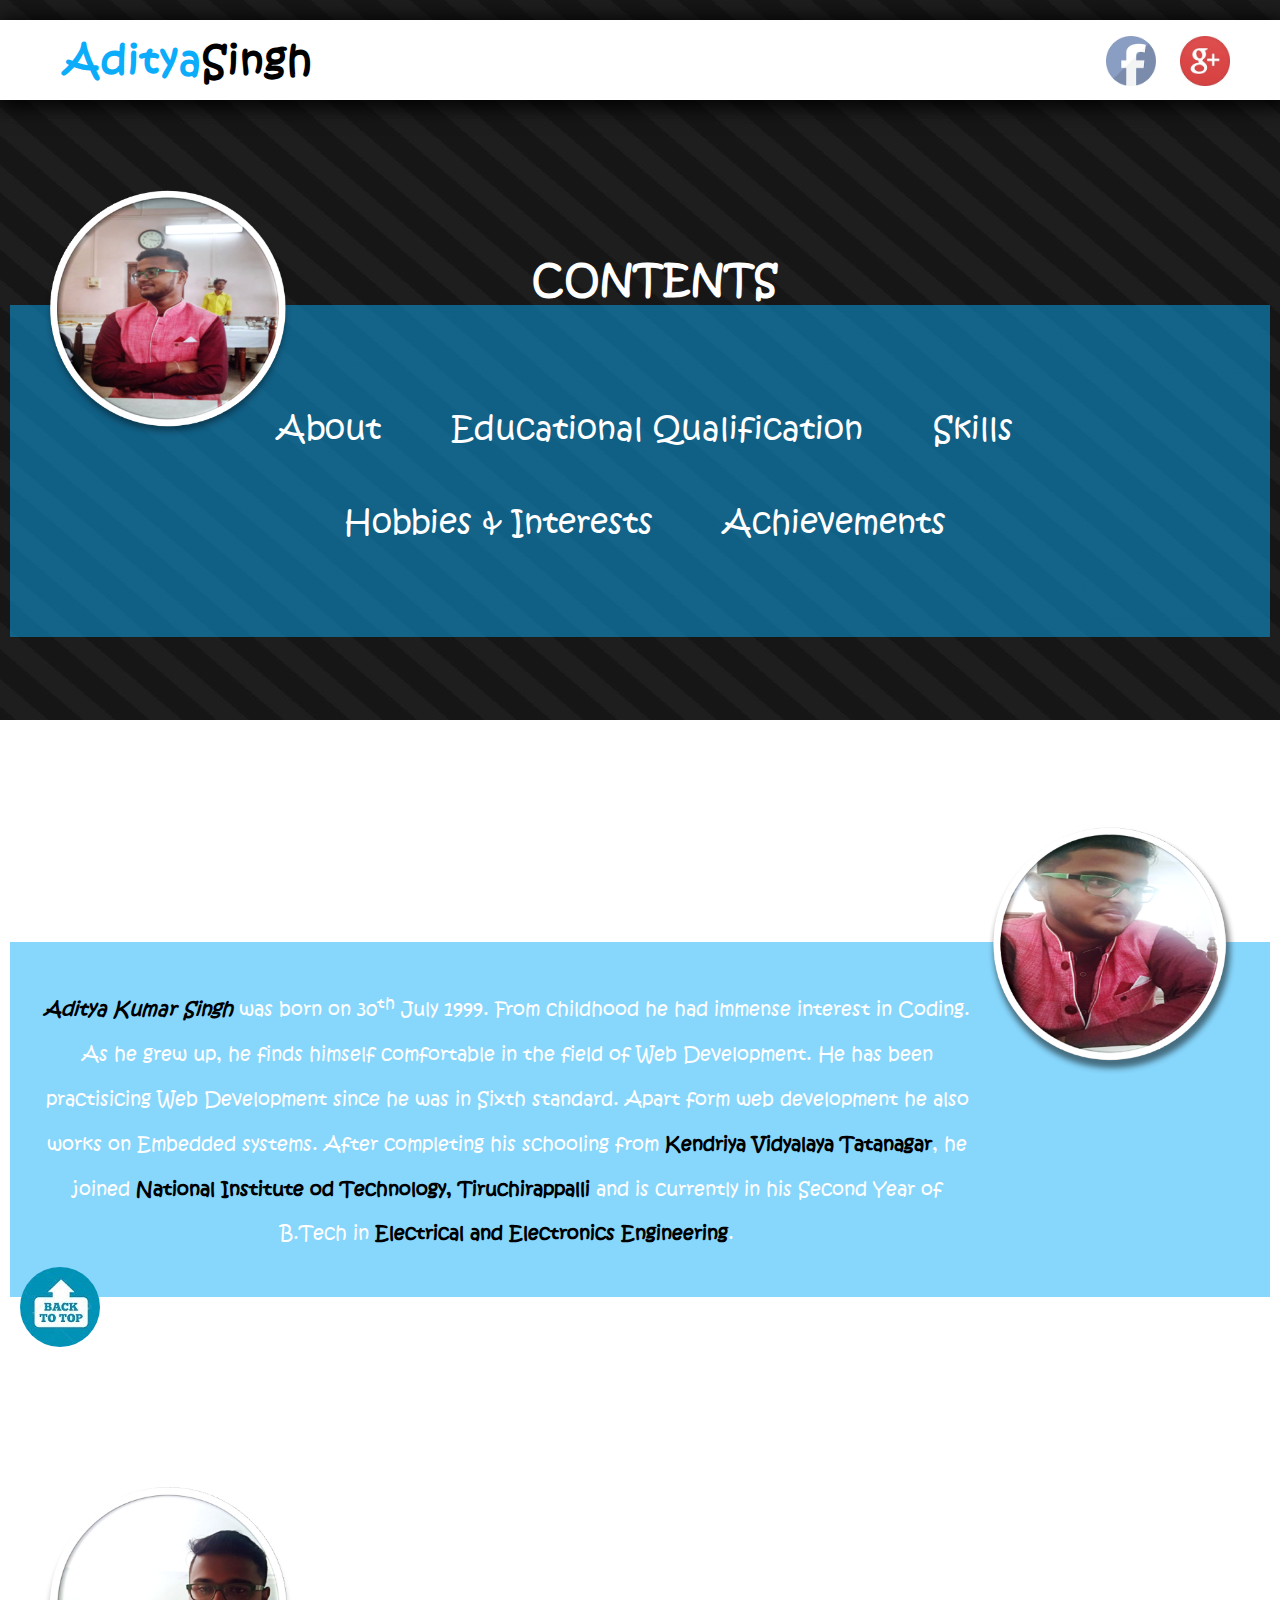
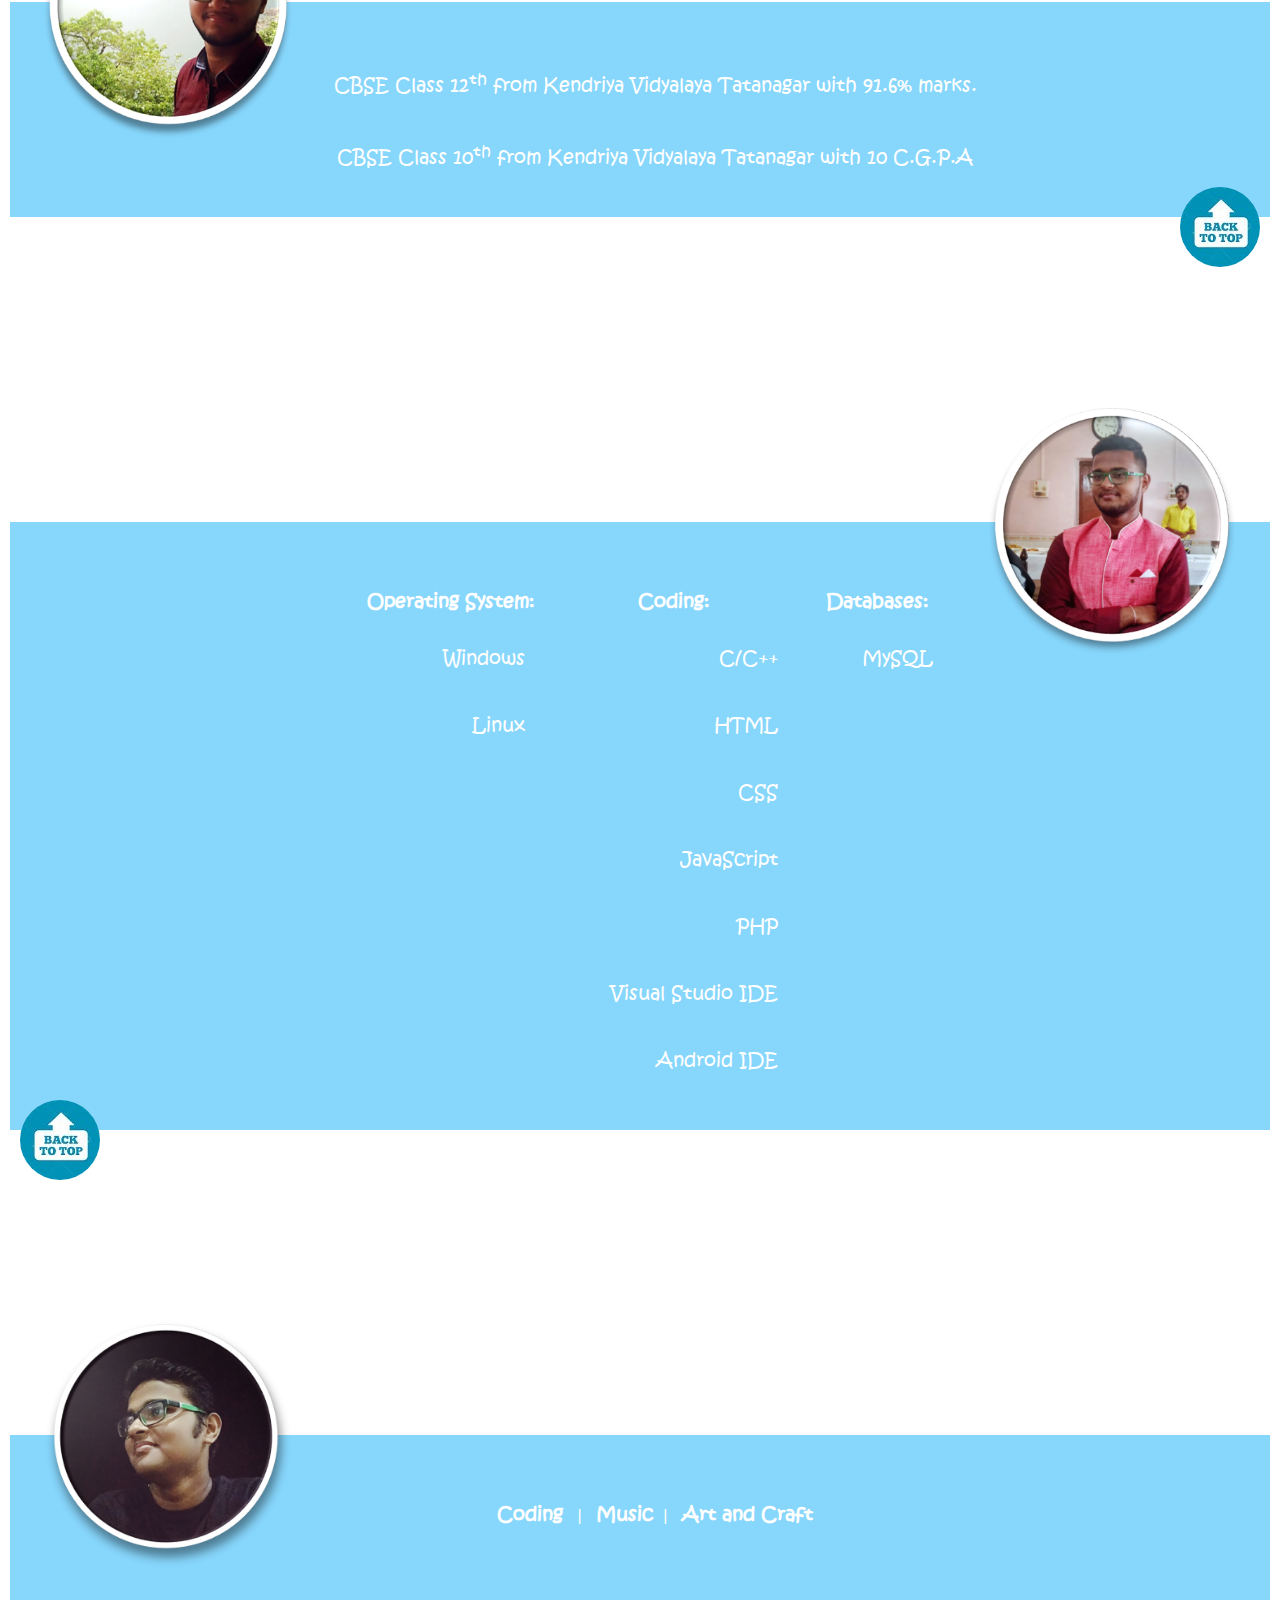
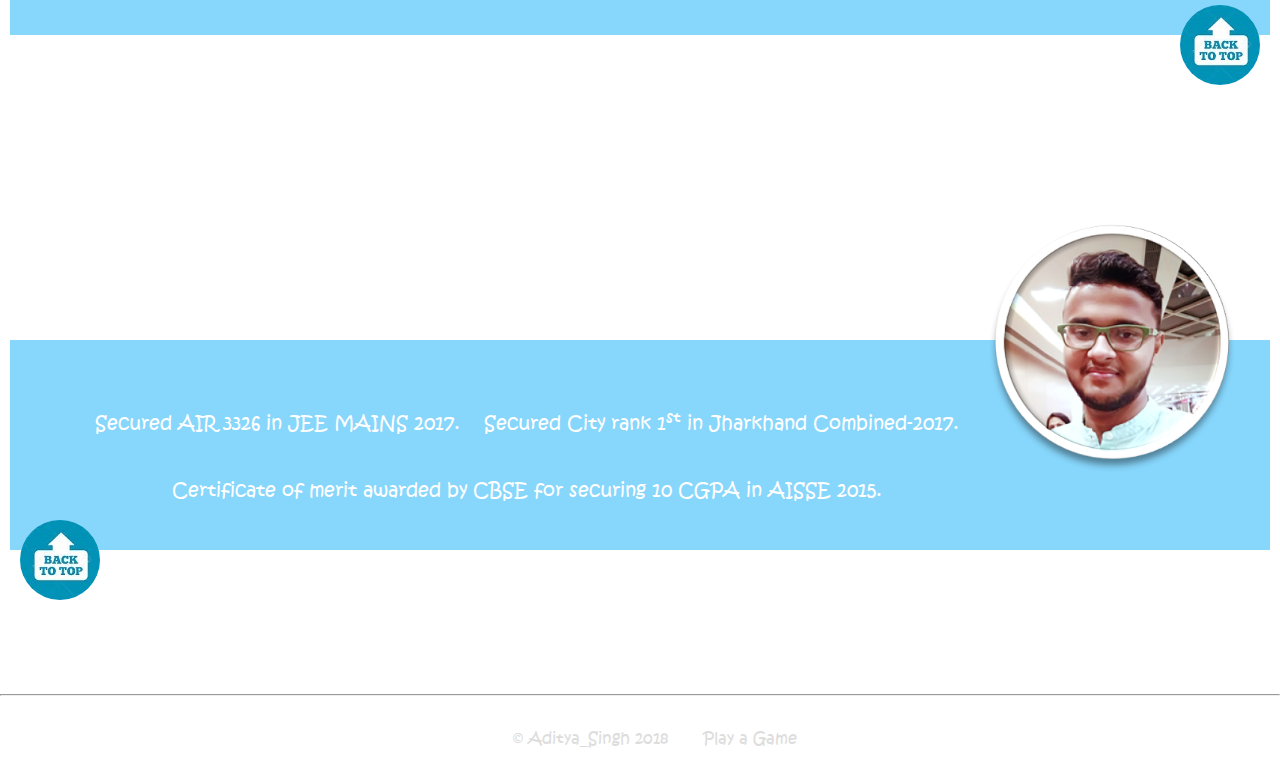
==== commit 670b926f: "Add game link to main page and add a game a page" ====
--- a/index.html
+++ b/index.html
@@ -234,8 +234,12 @@
 </div>
 <br><br><br><br><br><br><br>
 <hr>
-<center>
-<div style="color: #ddd;margin: 10px;padding: 5px;font-family: Kristen ITC;">&copy; Aditya_Singh 2018</div>
-</center>
+<div class="footer">
+<center><ul>
+<li><div style="color: #ddd;margin: 10px;padding: 5px;font-family: Kristen ITC;">&copy; Aditya_Singh 2018</div></li>
+<li><div style="color: #ddd;margin: 10px;padding: 5px;font-family: Kristen ITC;"><a href="./game.html">Play a Game</a></div></li>
+</ul>
+</center>
+</footer>
 </body>
 </html>  --- a/mainbody.css
+++ b/mainbody.css
@@ -25,6 +25,9 @@
 b {color:#fff;font-family:'Kristen ITc'}
 ol li {display:block !important;text-align:right}
 .skill li {color:#fff;font-family:'Kristen ITC';padding:10px;font-size:1.5vw;margin-top:20px;display:inline-grid}
+.footer li {display:inline-block}
+.footer a {color:#ddd;transition:all 0.5s}
+.footer a:hover {text-decoration:underline}
 @media (max-width: 520px) {
    .div_head {font-size:6vw}
    .cntnt_list {font-size:5vw;}
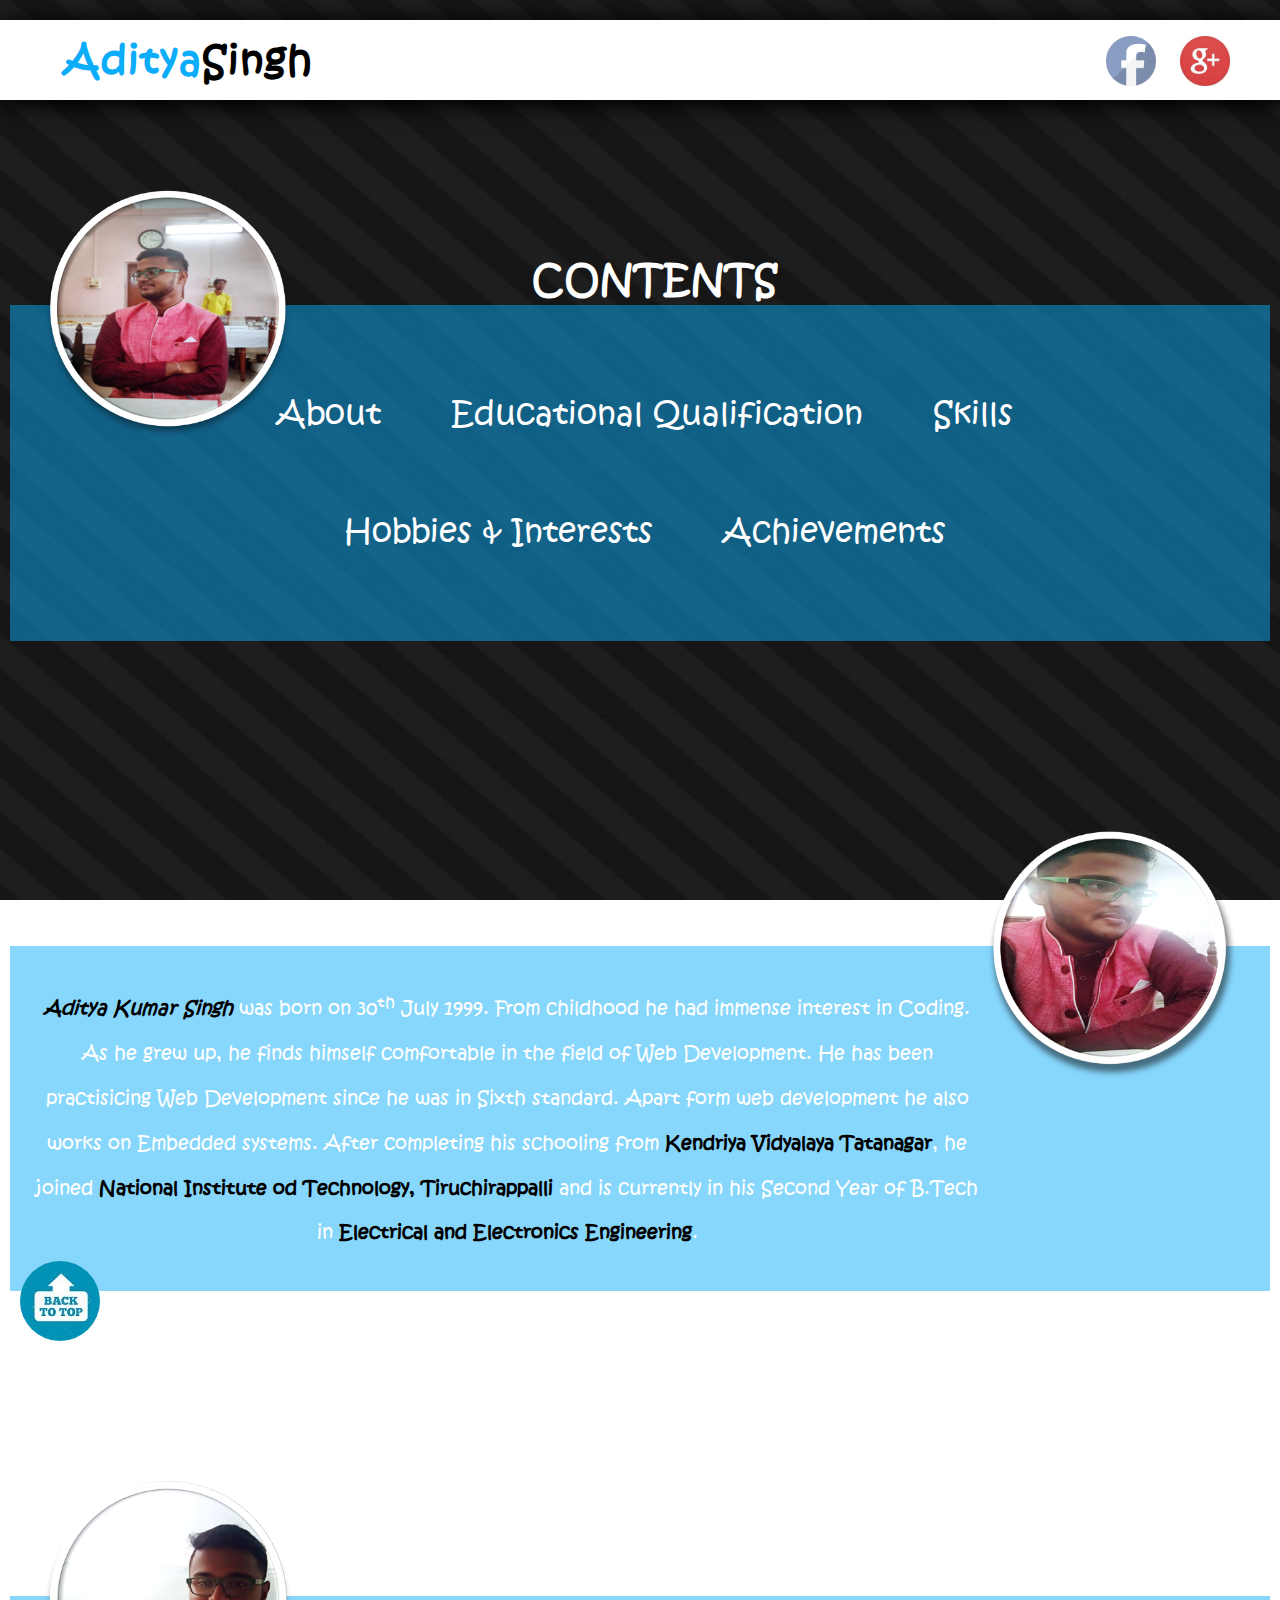
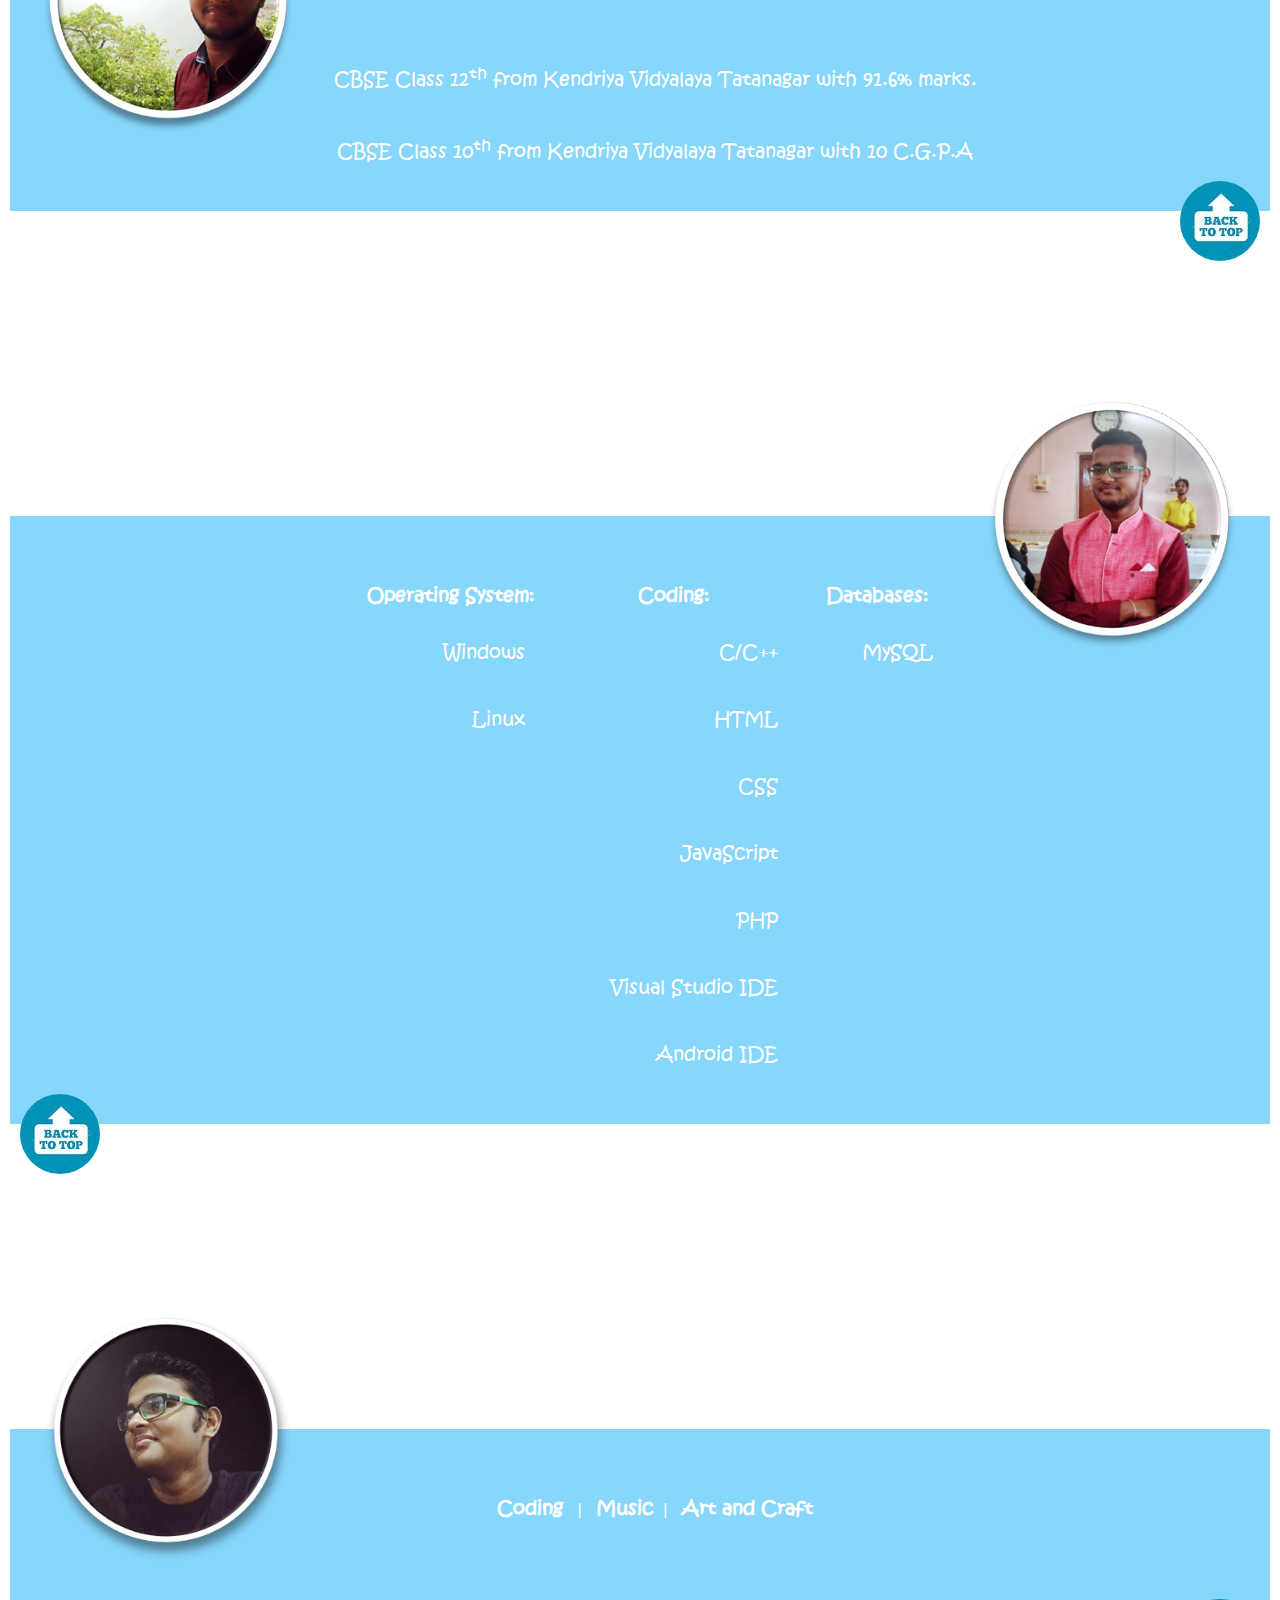
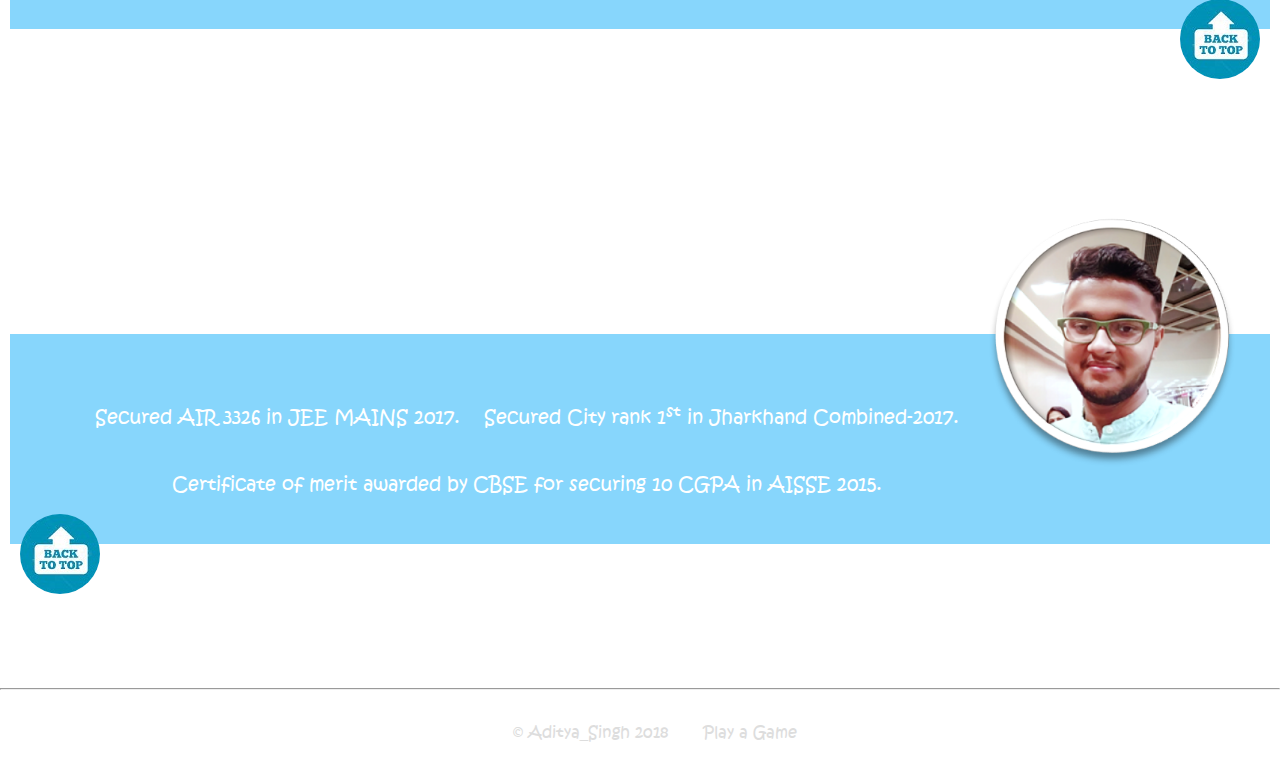
==== commit e60405ad: "Fix background image compatibility issue" ====
--- a/index.html
+++ b/index.html
@@ -43,7 +43,7 @@
 </center>
 <div class="body_pager">
 <center>
-<div class="cntnt_list">
+<div class="cntnt_list" style="max-width: 900px;">
   <ul>
   <li>
   <a href="#about">About</a>
@@ -54,6 +54,10 @@
   <li>
   <a href="#skills">Skills</a>
   </li>
+</ul>
+</div>
+<div class="cntnt_list" style="margin-top:-60px">
+  <ul>
   <li>
   <a href="#hobby">Hobbies & Interests</a>
   </li>
@@ -240,6 +244,6 @@
 <li><div style="color: #ddd;margin: 10px;padding: 5px;font-family: Kristen ITC;"><a href="./game.html">Play a Game</a></div></li>
 </ul>
 </center>
-</footer>
+</div>
 </body>
 </html>  --- a/main.css
+++ b/main.css
@@ -1,5 +1,5 @@
 body {direction:ltr;font-family: 'lucida grande',tahoma,verdana,arial,sans-serif;
-      background: url("./bg1.png") no-repeat fixed;
+      background: url("./bg1.png") no-repeat fixed;background-size:cover;
       margin:0;}
 a {text-decoration:none}
 @font-face {
--- a/mainbody.css
+++ b/mainbody.css
@@ -6,14 +6,14 @@
 center {margin-left:-10px}
 .body_pager {background:#0bacf97d;padding:20px;margin:10px;margin-top:-35px;width:auto}
 .content {color:#fff;font-size:3vw;float:righ;margin-right:10px;padding:20px}
-.cntnt_list {color:#fff;padding:20px;font-family: 'Kristen ITC';font-size: 2.5vw;}
+.cntnt_list {color:#fff;padding:15px;font-family: 'Kristen ITC';font-size: 2.5vw;}
 .abt {margin-right:20vw}
 .ed_leg {margin-left:150px}
 .txt {font-size:1.5vw;line-height: 3.5vw;}
 .cntnt_list li a{color:#fff}
 .cntnt_list li a:hover{color:#0bacf9}
 .cntnt_list li:hover a {color:#0bacf9}
-.cntnt_list li {position:relative;padding:20px;margin-right:20px;transition:all 0.4s;cursor:pointer;display:inline-block;margin-top:10px}
+.cntnt_list li {position:relative;padding:20px;margin-right:20px;transition:all 0.4s;cursor:pointer;display:inline-block;}
 .cntnt_list li:hover {background:#fff;color:#0bacf9;border-top-left-radius:50px;border-bottom-right-radius:50px;}
 .txt b {color:#000}
 .top_navig {height:80px;width:80px;overflow:hidden;border-radius:50em;margin:20px;transition:all 0.5s;
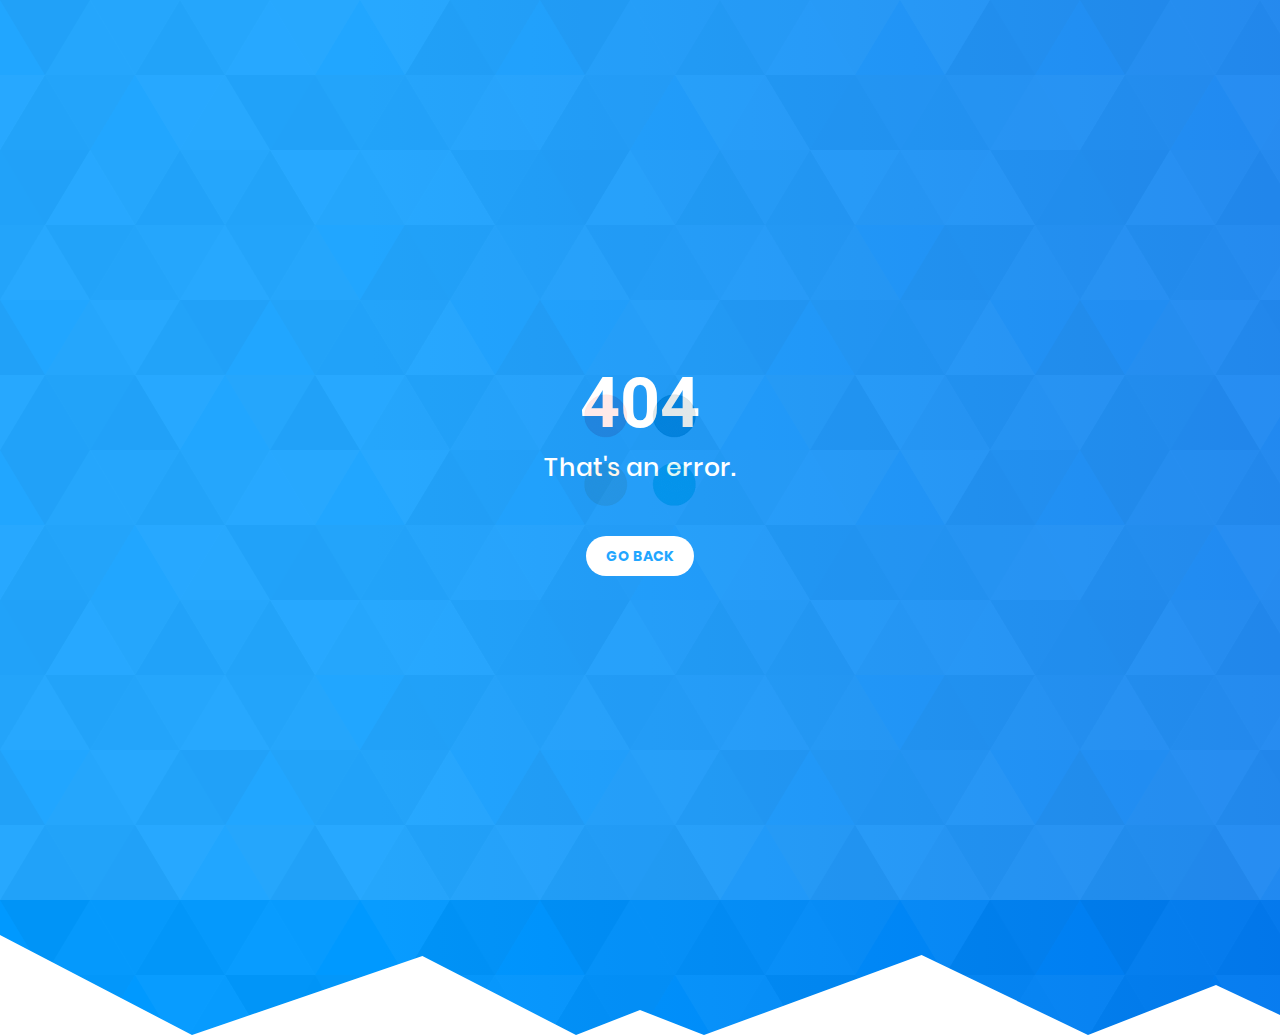
==== commit 0f209455: "ReactJS base added" ====
--- a/index.html
+++ b/index.html
@@ -1,249 +1 @@
-<!DOCTYPE HTML>
-<html>
-<title>Aditya Singh</title>
-<link rel="icon" type="image/ico" href="./favicon.ico">
-<head>
-<link href="./main.css" rel="stylesheet">
-<link href="./mainbody.css" rel="stylesheet">
-<meta name="viewport" content="width=device-width, initial-scale=1.0">
-</head>
-<body>
-<div class="header" id="ph">
-<a href="./index.html">
-<div style="position:absolute">
-<div class="heading">Aditya<label style="cursor:pointer;color:#000;font-weight:bold">Singh</label></div>
-</div></a>
-
-<div class="contact">
-<div class="desktop">
-<ul>
-<li><a href="https://www.facebook.com/adityasingh300799" target="_blank"><img src="./fb.png" style="width:50px;"></a></li>
-<li><a href="https://plus.google.com/u/0/104116196371675717078" target="_blank"><img src="./google.jpg" style="width:50px"></a></li>
-</div>
-<div class="mobile">
-<ul>
-<li class="fb"><a href="https://www.facebook.com/adityasingh300799" target="_blank">Facebook</a></li>
-<li class="gp"><a href="https://plus.google.com/u/0/104116196371675717078" target="_blank">Google+</a></li>
-</div>
-
-</div>
-</div>
-
-
-
-<br><br>
-<div class="body_container">
-<span class="img_holder lalign">
-<img src="my3.png" style="width:20vw;border-radius:50%">
-</span>
-<center>
-<div class="content">
-<br>
-<div class="heading div_head" style="position:relative;color:#fff;margin-top:40px;">CONTENTS</div>
-</center>
-<div class="body_pager">
-<center>
-<div class="cntnt_list" style="max-width: 900px;">
-  <ul>
-  <li>
-  <a href="#about">About</a>
-  </li>
-  <li>
-  <a href="#education"> Educational Qualification</a>
-  </li>
-  <li>
-  <a href="#skills">Skills</a>
-  </li>
-</ul>
-</div>
-<div class="cntnt_list" style="margin-top:-60px">
-  <ul>
-  <li>
-  <a href="#hobby">Hobbies & Interests</a>
-  </li>
-  <li>
-  <a href="#achv">Achievements</a>
-  </li>
-</ul>
-</div>
-</center>
-</div>
-</div>
-
-<br><br><br><br><br><br><br>
-<div class="body_container" id="about" >
-<span class="img_holder ralign">
-<img src="my2.png" style="width:20vw;border-radius:50%;">
-</span>
-<center>
-<div class="content">
-<br>
-<div class="heading div_head" style="position:relative;color:#fff;margin-top:40px;">ABOUT</div>
-</center>
-<div class="body_pager">
-<center>
-<div class="cntnt_list abt txt">
-  <b><i>Aditya Kumar Singh</b></i> was born on 30<sup>th</sup> July 1999. From childhood he had immense interest in Coding. As he grew up, he finds himself comfortable in the field of Web Development. He has been practisicing Web Development since he was in Sixth standard. Apart form web development he also works on Embedded systems. After completing his schooling from <b>Kendriya Vidyalaya Tatanagar</b>, he joined <b>National Institute od Technology, Tiruchirappalli</b> and is currently in his Second Year of B.Tech in <b>Electrical and Electronics Engineering</b>.
-</div>
-</center>
-</div>
-<center>
-<a href="#ph">
-<div class="top_navig top_lalign" title="Top"></div>
-</a>
-</center>
-</div>
-</div>
-
-<br><br><br><br><br><br><br>
-<div class="body_container" id="education">
-<span class="img_holder lalign">
-<img src="my5.png" style="width:20vw;border-radius:50%;">
-</span>
-<center>
-<div class="content">
-<br>
-<div class="heading div_head ed_leg" style="position:relative;color:#fff;margin-top:40px;" >EDUCATIONAL QUALIFICATION</div>
-</center>
-<div class="body_pager">
-<center>
-<div class="edu">
-<ul>
-<li>CBSE Class 12<sup>th</sup> from Kendriya Vidyalaya Tatanagar with 91.6% marks.</li>
-<li>CBSE Class 10<sup>th</sup> from Kendriya Vidyalaya Tatanagar with 10 C.G.P.A</li>
-</ul>
-</div>
-</center>
-</div>
-<center>
-<a href="#ph">
-<div class="top_navig top_ralign" title="Top"></div>
-</a>
-</center>
-</div>
-</div>
-
-<br><br><br><br><br><br><br>
-<div class="body_container" id="skills">
-<span class="img_holder ralign">
-<img src="my4.png" style="width:20vw;border-radius:50%;">
-</span>
-<center>
-<div class="content">
-<br>
-<div class="heading div_head" style="position:relative;color:#fff;margin-top:40px;" >Skills</div>
-</center>
-<div class="body_pager">
-<center>
-<div class="skill">
-<ul>
-<li>
- <b style="color:#fff">Operating System:</b>
-  <ol>
-   <li>Windows</li>
-   <li>Linux</li>
-  </ol>
- </li>
-<li><b style="color:#fff">Coding:</b>
-  <ol>
-   <li>C/C++</li>
-   <li>HTML</li>
-   <li>CSS</li>
-   <li>JavaScript</li>
-   <li>PHP</li>
-   <li>Visual Studio IDE</li>
-   <li>Android IDE</li>
-  </ol></li>
-<li>
- <b style="color:#fff">Databases:</b>
-  <ol>
-   <li>MySQL</li>
-  </ol>
- </li>
-</ul>
-</div>
-</center>
-</div>
-<center>
-<a href="#ph">
-<div class="top_navig top_lalign" title="Top"></div>
-</a>
-</center>
-</div>
-</div>
-
-<br><br><br><br><br><br><br>
-<div class="body_container" id="hobby">
-<span class="img_holder lalign">
-<img src="my.png" style="width:20vw;border-radius:50%;">
-</span>
-<center>
-<div class="content">
-<br>
-<div class="heading div_head" style="position:relative;color:#fff;margin-top:40px;" >Hobbies and Intrests</div>
-</center>
-<div class="body_pager" style="height:200px">
-<center>
-<div class="skill">
-<ul>
-<li>
- <b style="color:#fff">Coding</b>
-  
- </li> <span style="color:#fff">|</span>
-<li><b style="color:#fff">Music</b>
- </li><span style="color:#fff">|</span>
-<li>
- <b style="color:#fff">Art and Craft</b>
- </li>
-</ul>
-</div>
-</center>
-</div>
-<center>
-<a href="#ph">
-<div class="top_navig top_ralign" title="Top"></div>
-</a>
-</center>
-</div>
-</div>
-
-
-<br><br><br><br><br><br><br>
-<div class="body_container" id="achv">
-<span class="img_holder ralign">
-<img src="my6.png" style="width:20vw;border-radius:50%;">
-</span>
-<center>
-<div class="content">
-<br>
-<div class="heading div_head" style="position:relative;color:#fff;margin-top:40px;" >Achievements</div>
-</center>
-<div class="body_pager">
-<center>
-<div class="edu abt">
-<ul>
-<li>Secured AIR 3326 in JEE MAINS 2017.</li>
-<li>Secured City rank 1<sup>st</sup> in Jharkhand Combined-2017.</li>
-<li>Certificate of merit awarded by CBSE for securing 10 CGPA in AISSE 2015.</li>
-</ul>
-</div>
-</center>
-</div>
-<center>
-<a href="#ph">
-<div class="top_navig top_lalign" title="Top"></div>
-</a>
-</center>
-</div>
-</div>
-<br><br><br><br><br><br><br>
-<hr>
-<div class="footer">
-<center><ul>
-<li><div style="color: #ddd;margin: 10px;padding: 5px;font-family: Kristen ITC;">&copy; Aditya_Singh 2018</div></li>
-<li><div style="color: #ddd;margin: 10px;padding: 5px;font-family: Kristen ITC;"><a href="./game.html">Play a Game</a></div></li>
-</ul>
-</center>
-</div>
-</body>
-</html>  +<!doctype html><html lang="en"><head><meta charset="utf-8"/><meta http-equiv="X-UA-Compatible" content="IE=edge"/><title>Aditya Kumar Singh</title><link rel="icon" href="./assets/resume.jpg"/><meta name="viewport" content="width=device-width,initial-scale=1"/><link rel="stylesheet" href="https://use.fontawesome.com/releases/v5.5.0/css/all.css" integrity="sha384-B4dIYHKNBt8Bc12p+WXckhzcICo0wtJAoU8YZTY5qE0Id1GSseTk6S+L3BlXeVIU" crossorigin="anonymous"><link rel="stylesheet" href="https://maxcdn.bootstrapcdn.com/bootstrap/3.3.7/css/bootstrap.min.css"><link href="https://fonts.googleapis.com/css?family=Raleway:200,100,400" rel="stylesheet"/><script src="https://ajax.googleapis.com/ajax/libs/jquery/3.3.1/jquery.min.js"></script><script src="https://maxcdn.bootstrapcdn.com/bootstrap/3.3.7/js/bootstrap.min.js"></script><style>#loader-container{position:fixed;left:0;top:0;width:100%;height:100vh;background:#fff;z-index:100000}#loader-container img{position:absolute;left:50%;top:50%;margin-left:-160px;margin-top:-120px}</style><link href="./static/css/main.0a663fd9.chunk.css" rel="stylesheet"></head><body data-spy="scroll" data-target=".navbar" data-offset="50"><div id="loader-container"><img src="./assets/Preloader.gif"/></div><div class="main_container" id="main"><div id="app"></div></div><a href="#home" id="backto"><div class="btp" id="btp" title="Back to top"><i class="fas fa-angle-double-up"></i></div></a><a href="#about" id="lander_scroller"><div class="dabout" id="dabout" title="Scroll Down"><div class="chevron"></div><div class="chevron"></div><div class="chevron"></div></div></a><div class="projects_cont" style="display:none" id="proj_cont_all"></div><script>!function(e){function t(t){for(var n,o,c=t[0],i=t[1],l=t[2],f=0,p=[];f<c.length;f++)o=c[f],Object.prototype.hasOwnProperty.call(a,o)&&a[o]&&p.push(a[o][0]),a[o]=0;for(n in i)Object.prototype.hasOwnProperty.call(i,n)&&(e[n]=i[n]);for(s&&s(t);p.length;)p.shift()();return u.push.apply(u,l||[]),r()}function r(){for(var e,t=0;t<u.length;t++){for(var r=u[t],n=!0,o=1;o<r.length;o++){var i=r[o];0!==a[i]&&(n=!1)}n&&(u.splice(t--,1),e=c(c.s=r[0]))}return e}var n={},o={1:0},a={1:0},u=[];function c(t){if(n[t])return n[t].exports;var r=n[t]={i:t,l:!1,exports:{}};return e[t].call(r.exports,r,r.exports,c),r.l=!0,r.exports}c.e=function(e){var t=[];o[e]?t.push(o[e]):0!==o[e]&&{5:1}[e]&&t.push(o[e]=new Promise((function(t,r){for(var n="static/css/"+({}[e]||e)+"."+{3:"31d6cfe0",4:"31d6cfe0",5:"4c475e2d"}[e]+".chunk.css",a=c.p+n,u=document.getElementsByTagName("link"),i=0;i<u.length;i++){var l=(s=u[i]).getAttribute("data-href")||s.getAttribute("href");if("stylesheet"===s.rel&&(l===n||l===a))return t()}var f=document.getElementsByTagName("style");for(i=0;i<f.length;i++){var s;if((l=(s=f[i]).getAttribute("data-href"))===n||l===a)return t()}var p=document.createElement("link");p.rel="stylesheet",p.type="text/css",p.onload=t,p.onerror=function(t){var n=t&&t.target&&t.target.src||a,u=new Error("Loading CSS chunk "+e+" failed.\n("+n+")");u.code="CSS_CHUNK_LOAD_FAILED",u.request=n,delete o[e],p.parentNode.removeChild(p),r(u)},p.href=a,document.getElementsByTagName("head")[0].appendChild(p)})).then((function(){o[e]=0})));var r=a[e];if(0!==r)if(r)t.push(r[2]);else{var n=new Promise((function(t,n){r=a[e]=[t,n]}));t.push(r[2]=n);var u,i=document.createElement("script");i.charset="utf-8",i.timeout=120,c.nc&&i.setAttribute("nonce",c.nc),i.src=function(e){return c.p+"static/js/"+({}[e]||e)+"."+{3:"2eb0937c",4:"c319cd6c",5:"0ccff7c0"}[e]+".chunk.js"}(e);var l=new Error;u=function(t){i.onerror=i.onload=null,clearTimeout(f);var r=a[e];if(0!==r){if(r){var n=t&&("load"===t.type?"missing":t.type),o=t&&t.target&&t.target.src;l.message="Loading chunk "+e+" failed.\n("+n+": "+o+")",l.name="ChunkLoadError",l.type=n,l.request=o,r[1](l)}a[e]=void 0}};var f=setTimeout((function(){u({type:"timeout",target:i})}),12e4);i.onerror=i.onload=u,document.head.appendChild(i)}return Promise.all(t)},c.m=e,c.c=n,c.d=function(e,t,r){c.o(e,t)||Object.defineProperty(e,t,{enumerable:!0,get:r})},c.r=function(e){"undefined"!=typeof Symbol&&Symbol.toStringTag&&Object.defineProperty(e,Symbol.toStringTag,{value:"Module"}),Object.defineProperty(e,"__esModule",{value:!0})},c.t=function(e,t){if(1&t&&(e=c(e)),8&t)return e;if(4&t&&"object"==typeof e&&e&&e.__esModule)return e;var r=Object.create(null);if(c.r(r),Object.defineProperty(r,"default",{enumerable:!0,value:e}),2&t&&"string"!=typeof e)for(var n in e)c.d(r,n,function(t){return e[t]}.bind(null,n));return r},c.n=function(e){var t=e&&e.__esModule?function(){return e.default}:function(){return e};return c.d(t,"a",t),t},c.o=function(e,t){return Object.prototype.hasOwnProperty.call(e,t)},c.p="./",c.oe=function(e){throw console.error(e),e};var i=this.webpackJsonpportfolio=this.webpackJsonpportfolio||[],l=i.push.bind(i);i.push=t,i=i.slice();for(var f=0;f<i.length;f++)t(i[f]);var s=l;r()}([])</script><script src="./static/js/2.9fb4bfd0.chunk.js"></script><script src="./static/js/main.68f0cc2b.chunk.js"></script></body></html>--- a/static/css/main.0a663fd9.chunk.css
+++ b/static/css/main.0a663fd9.chunk.css
@@ -0,0 +1,2 @@
+*{box-sizing:border-box}body,html{margin:0;padding:0;width:100%;font-family:"os";position:relative;min-width:350px!important;scroll-behavior:smooth}a{color:#fff;text-decoration:none}@font-face{font-family:os;src:url(../../static/media/OpenSans.629a55a7.ttf)}@font-face{font-family:pop;src:url(../../static/media/PoppinsBold.7940efc4.ttf)}@font-face{font-family:popm;src:url(../../static/media/PoppinsMedium.a4e11dda.ttf)}@font-face{font-family:rb;src:url(../../static/media/Roboto.afa7a91d.ttf)}.main_container{display:block;position:relative;transition:all .5s}.sec_com{width:100%;background:#fff;position:relative;padding-bottom:100px}.header{width:100%;position:fixed;top:0;left:0;background:transparent;color:#fff;padding:20px;overflow:hidden;transition:all .4s ease;z-index:100}.header_cont{margin:auto;max-width:1200px;-webkit-user-select:none;-moz-user-select:none;-ms-user-select:none;user-select:none}.header_part{display:inline}.header_logo{font-family:"rb";font-size:30px;text-transform:uppercase;font-weight:700}.header_menu_cont{float:right}.nav_bar{margin:8px 0 0;list-style:none}.nav-bar-o{margin-bottom:0!important;min-height:auto!important}.nav_bar li,.nav_bar li a{display:inline!important}.nav_bar li a{padding:0!important}li.active>a.h_menu_list:before{transform:scaleX(1);opacity:1}.nav_bar li a:hover{background:transparent!important}.list_special:before{display:none!important}.h_menu_list{-webkit-user-select:none!important;-moz-user-select:none!important;-ms-user-select:none!important;user-select:none!important;color:#fff!important;cursor:pointer;position:relative;font-size:14px;text-transform:uppercase;margin:0 18px;font-weight:700}.h_menu_list:before{content:"";background:#fff;width:100%;height:3px;position:absolute;bottom:-5px;transform:scale3d(.1,1,.1);opacity:0;transition:all .5s ease}.h_menu_list:hover:before{transform:scaleX(1);opacity:1}.h_menu_icon{display:none;cursor:pointer;position:relative;margin-top:-7px}.h_menu_icon:hover .h_menu_bar{background:#82f9ff}.h_menu_bar{display:block;width:25px;height:3px;margin-top:5px;background:#fff;transition:all .5s ease}.home_cont{padding:.1px;position:relative;height:115vh;color:#fff;width:100%;background-image:linear-gradient(#eef5fd,#09f);background:url(../../static/media/landing.fcff8218.svg) no-repeat;perspective:40px}.home_cont svg{position:absolute;bottom:0;width:100%;height:100px;left:0}#imgcoder{position:absolute;width:50%;height:100%;background-image:url(../../static/media/coder.613d426f.png);background-position:50%;background-repeat:no-repeat;left:0;top:0;transition:all .5s ease}.intro_card_cont{position:relative;height:auto;max-width:1100px;padding:60px 10px;margin-left:auto;margin-right:auto;top:50vh;margin-top:-160px;-webkit-user-select:none;-moz-user-select:none;-ms-user-select:none;user-select:none}.card_name{font-family:"rb";text-transform:uppercase;font-size:70px}.card_desc,.card_name{color:#fff;text-align:right}.card_desc{font-weight:400;font-size:25px;font-family:"popm"}.sec_cover{max-width:1200px;margin:auto;text-align:center}.sec_head{color:#0b214a;font-family:"rb";font-size:30px;font-weight:700;text-transform:uppercase;position:relative;display:inline;-webkit-user-select:none;-moz-user-select:none;-ms-user-select:none;user-select:none}.sec_head:before{content:"";width:25px;height:3px;bottom:-7px;width:100%;background:#09f;position:absolute;transform:scale3d(.3,1,.3)}.sec_2{background:#fff;height:auto;color:#000;padding-top:50px}.sec_2 svg{position:absolute;bottom:0;width:100%;height:100%;z-index:1}.sec2-box-wrapper{box-shadow:0 4px 30px rgba(11,33,74,.11),0 -2px 5px rgba(11,33,74,.03);background-color:#fff;padding-top:60px;padding-bottom:60px;max-width:1100px;margin-left:auto;margin-right:auto;z-index:10;position:relative}.sec2-box-wrapper a{color:#90a0ac!important}.sec_3,.sec_4,.sec_5,.sec_6{padding-top:10px}.sec_5,.sec_6{padding-top:100px}.sec_3,.sec_5{color:#000}.sec_4,.sec_6{color:#fff}.sec_3{background:rgba(233,235,238,.7);padding-top:80px}.sec_4{padding-top:0;background:url(../../static/media/projects.6d4551d7.jpg);background-size:cover;width:100%;background-attachment:fixed;background-position:50%;padding-bottom:0;height:auto}.sec_4 .sec_head{color:#fff}.sec_5{padding-bottom:100px}.sec_6{background:#1a1a1a;padding-bottom:50px}.sec_6 .sec_head{color:#fff}.pr_cover{padding-top:100px;background:rgba(0,0,0,.8);width:100%;height:100%;padding-bottom:100px}.headdesc{color:grey;font-size:16px;margin-top:30px}.sk_img_cont{width:100%;margin-top:-50px}.row_{display:flex;flex-wrap:wrap;padding:0 4px}.column{flex:20% 1;max-width:20%;margin-top:100px;transition:all .5s ease}.column:hover{opacity:.7}.column img{margin-top:8px;vertical-align:middle}.coming{max-width:1200px;margin-left:auto;margin-right:auto;text-align:center;color:#fff;margin-top:100px}.column_1{flex:50% 1;max-width:50%;text-align:center;overflow:hidden}.download_res_cont{margin-top:80px;vertical-align:middle;max-width:400px;font-size:18px;color:#979797}.btn_{outline:none;text-align:center;font-size:15px;padding:2rem 10rem;line-height:1;text-transform:uppercase;font-weight:700;font-family:"os";z-index:1;border:2px solid transparent;background:#09f;color:#fff;transition:all .5s ease}.btn_:hover{background:#fff;color:#09f;border-color:#09f}.rs_cont{max-width:1200px;margin-top:40px;padding:10px}.contact_cover,.rs_cont{margin-left:auto;margin-right:auto}.contact_cover{max-width:1000px}.contact_desc{font-size:15px;margin-top:50px;color:hsla(0,0%,100%,.25)}.contact_desc,.footer_social{text-align:center}.footer_social a{width:48px;height:48px;line-height:44px;color:#fff;font-size:20px;display:inline-block;border:2px solid hsla(0,0%,100%,.25);border-radius:50%;margin:0 3px}.footer_social a:hover{color:#09f}.copyright{color:#888;font-size:12px}.btp{cursor:pointer;color:#fff;background:#000;height:40px;width:40px;border-radius:50%;position:fixed;right:20px;bottom:20px;transition:all .5s ease;opacity:0;z-index:100}.btp:hover{-webkit-animation:grow .3s ease;animation:grow .3s ease}.dabout{cursor:pointer;color:#fff;height:40px;width:40px;position:fixed;left:50%;margin-left:-20px;bottom:40px;transition:all .5s ease;opacity:1;z-index:100}.chevron{position:absolute;width:28px;height:8px;opacity:0;transform:scale3d(.5,.5,.5);-webkit-animation:move 3s ease-out infinite;animation:move 3s ease-out infinite}.chevron:first-child{-webkit-animation:move 3s ease-out 1s infinite;animation:move 3s ease-out 1s infinite}.chevron:nth-child(2){-webkit-animation:move 3s ease-out 2s infinite;animation:move 3s ease-out 2s infinite}.chevron:after,.chevron:before{content:" ";position:absolute;top:0;height:100%;width:51%;background:#fff}.chevron:before{left:0;transform:skew(0deg,30deg)}.chevron:after{right:0;width:50%;transform:skew(0deg,-30deg)}@-webkit-keyframes move{25%{opacity:1}33%{opacity:1;transform:translateY(30px)}67%{opacity:1;transform:translateY(40px)}to{opacity:0;transform:translateY(55px) scale3d(.5,.5,.5)}}@keyframes move{25%{opacity:1}33%{opacity:1;transform:translateY(30px)}67%{opacity:1;transform:translateY(40px)}to{opacity:0;transform:translateY(55px) scale3d(.5,.5,.5)}}.sidebar_cover{left:0;display:none;width:100%;background:rgba(0,0,0,.7);z-index:100}.sidebar,.sidebar_cover{top:0;position:fixed;height:100%}.sidebar{overflow-y:scroll;overflow-x:hidden;background:#fff;width:0;right:0;z-index:110;transition:all .4s ease;color:#000!important}.sidebar_cont ul{margin-top:20px}.sidebar_cont ul li{margin-top:40px;margin-bottom:40px}.sidebar_cont .h_menu_list,.sidebar_cont ul li{display:table;color:#000!important}.sidebar_cont .h_menu_list:before{background:#09f!important}.sidebar_cont ul li.active>a.h_menu_list{color:#09f!important}.sidebar_cont .nav_bar_side li a:hover{background:transparent!important}.sidebar_cont .nav_bar_side li a{padding:0!important}.close_sidebar{display:table;font-size:35px;margin-left:15px;margin-top:4px;transition:all .5s;cursor:pointer}.close_sidebar:hover{transform:rotate(1turn);color:#09f}.sidebar_cont{margin-left:15px;width:100%;margin-top:40px}.fa-angle-double-up:before{position:absolute;font-size:20px;left:50%!important;top:50%!important;margin-top:-10px;margin-left:-6px}.pageloader{position:fixed;top:0;left:0;height:100%;width:100%;z-index:1000}.pageloader img{position:absolute;top:50%;left:50%;margin-left:-160px;margin-top:-120px;z-index:1100}#resume_content,#resume_image,#social_1,#social_2,#social_3,#social_4,.sec_3 img{visibility:hidden}#resume_content{position:relative}.footer-link{text-decoration:none!important;color:#09f!important}.about_body{color:#90a0ac;padding-top:20px;max-width:800px;margin-left:auto;margin-right:auto;font-size:17px;-webkit-user-select:none;-moz-user-select:none;-ms-user-select:none;user-select:none}p{padding:10px}.spec_a{color:#fff!important;text-decoration:none;font-weight:700;font-style:italic}.project_title_cont{margin-top:10px}.col{flex:33% 1;max-width:33%;margin-top:30px;transition:all .5s ease;margin-left:auto;margin-right:auto}.project_wrapper{background:#fff;margin:0 20px;color:#000;overflow:hidden;box-shadow:0 0 4px 3px hsla(0,2%,80.8%,.72);cursor:pointer}.container_{position:relative;max-width:100%}.image{display:block;width:100%;height:200px}.overlay{position:absolute;bottom:0;left:0;right:0;background:rgba(0,0,0,.9);color:#f1f1f1;width:100%;height:100%;transition:.5s ease;color:#fff;font-size:20px;text-align:center;overflow:hidden;padding:20px;transform:translateX(-100%)}.container_:hover .overlay{transform:translateX(0)}.text{width:100%;position:absolute;top:50%;left:50%;transform:translate(-50%,-50%);white-space:normal;word-wrap:break-word;overflow-wrap:break-word;font-family:"Franklin Gothic Medium","Arial Narrow",Arial,sans-serif}.text-wrapper{position:relative;width:100%}.proj_but{display:inline;position:relative;text-align:center;border:2px solid #09f;color:#fff;padding:6px 20px;border-radius:20px;font-size:14px;top:15px;transition:all .5s;font-family:"Segoe UI",Tahoma,Geneva,Verdana,sans-serif;font-weight:700;text-decoration:none!important}.skills_add{display:block;margin-top:40px}.proj_but:hover,a{text-decoration:none!important}.proj_but:hover{background:#09f;color:#000}.errorbut{margin-top:50px;background-color:#fff;padding:10px 20px;outline:none;border:none;color:#09f;text-transform:uppercase;cursor:pointer;font-weight:700;font-family:"pop";border-radius:20px;transition:all .5s ease}.errorbut:hover{box-shadow:0 4px 30px rgba(0,0,0,.5)}@-webkit-keyframes show_left{0%{margin-left:-500px;opacity:0}to{margin-left:0;opacity:1}}@keyframes show_left{0%{margin-left:-500px;opacity:0}to{margin-left:0;opacity:1}}@-webkit-keyframes show_right{0%{margin-right:-500px;opacity:0}to{margin-right:0;opacity:1}}@keyframes show_right{0%{margin-right:-500px;opacity:0}to{margin-right:0;opacity:1}}@-webkit-keyframes scale_up{0%{transform:scale3d(0,0,0);opacity:0}to{transform:scaleX(1);opacity:1}}@keyframes scale_up{0%{transform:scale3d(0,0,0);opacity:0}to{transform:scaleX(1);opacity:1}}.come-in{transform:translateY(150px);-webkit-animation:come-in .8s ease forwards;animation:come-in .8s ease forwards}@-webkit-keyframes come-in{to{transform:translateY(0)}}@keyframes come-in{to{transform:translateY(0)}}@-webkit-keyframes grow{0%{box-shadow:0 0 0 0 rgba(0,0,0,.7)}to{box-shadow:0 0 15px 10px rgba(0,0,0,.7)}}@keyframes grow{0%{box-shadow:0 0 0 0 rgba(0,0,0,.7)}to{box-shadow:0 0 15px 10px rgba(0,0,0,.7)}}@-webkit-keyframes blink{0%{border-color:#fff}to{border-color:hsla(0,0%,100%,0)}}@keyframes blink{0%{border-color:#fff}to{border-color:hsla(0,0%,100%,0)}}@media(max-width:1100px){.column{flex:25% 1;max-width:25%}}@media(max-width:1000px){#imgcoder{transform:scale(.9)}}@media(max-width:950px){.nav_bar{display:none}.h_menu_icon{margin-top:-4px;display:block}.header_logo{font-size:20px}.card_name{font-size:60px}.card_desc{font-size:25px}}@media(max-width:870px){.column_1{flex:100% 1;max-width:100%}.column_1 img{width:300px!important}.download_res_cont{margin-top:-20px}.col{flex:50% 1;max-width:50%}#imgcoder{display:none}}@media(max-width:730px){.column{flex:33.3% 1;max-width:33.3%}}@media(max-width:650px){.card_name{font-size:50px;text-align:center}.intro_card_cont{margin-top:-160px}.card_desc{float:left;width:100%;text-align:center}}@media(max-width:615px){.column{flex:50% 1;max-width:50%}.col{flex:70% 1;max-width:70%}}@media(max-width:510px){.col{flex:95% 1;max-width:95%}}@media(max-width:420px){.column{flex:100% 1;max-width:100%}}@media (max-width:699px){.svg--lg{display:none}}@media (min-width:700px){.svg--sm{display:none}}
+/*# sourceMappingURL=main.0a663fd9.chunk.css.map */